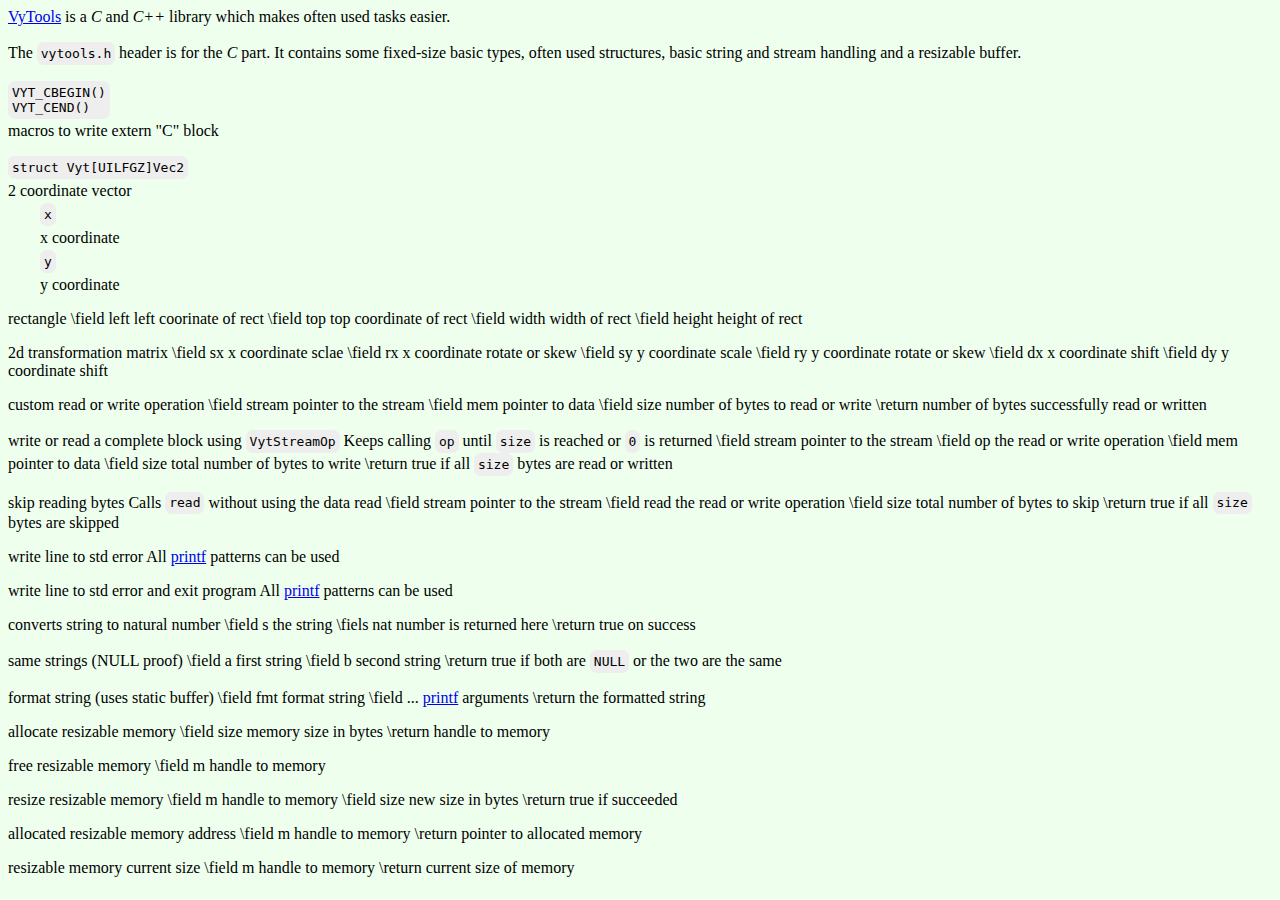
==== docs/C.html @ 4630533f "fejl" ====
<!DOCTYPE html>
<html>
<head>
<meta charset="UTF-8">
<meta name="viewport" content="width=device-width, initial-scale=1.0">

<link rel="stylesheet" href="style.css">
</head>
<body>
<div class="part file">
<div class="part">
<a href="index.html">VyTools</a> is a <em>C</em> and <em>C++</em> library which
makes often used tasks easier.
<div class="lbr"></div>

The <code>vytools.h</code> header is for the <em>C</em> part.
It contains some fixed-size basic types,
often used structures, basic string and stream handling
and a resizable buffer.
</div>
<div class="lbr"></div>
<div class="part macro" id="VYT_CBEGIN">
<pre><code>VYT_CBEGIN()
VYT_CEND()</code></pre>
<div class="br"></div>macros to write extern &quot;C&quot; block
</div>
<div class="lbr"></div>
<div class="part record" id="Vyt[UILFGZ]Vec2">
<pre><code>struct Vyt[UILFGZ]Vec2</code></pre>
<div class="br"></div>2 coordinate vector<div class="br"></div><div class="part field">
<pre><code>x</code></pre>
<div class="br"></div>x coordinate
</div>
<div class="br"></div><div class="part field">
<pre><code>y</code></pre>
<div class="br"></div>y coordinate
</div>

</div>
<div class="lbr"></div>
<div class="part">
rectangle
\field left left coorinate of rect
\field top top coordinate of rect
\field width width of rect
\field height height of rect
</div>
<div class="lbr"></div>
<div class="part">
2d transformation matrix
\field sx x coordinate sclae
\field rx x coordinate rotate or skew
\field sy y coordinate scale
\field ry y coordinate rotate or skew
\field dx x coordinate shift
\field dy y coordinate shift
</div>
<div class="lbr"></div>
<div class="part">
custom read or write operation
\field stream pointer to the stream
\field mem pointer to data
\field size number of bytes to read or write
\return number of bytes successfully read or written
</div>
<div class="lbr"></div>
<div class="part">
write or read a complete block using <code>VytStreamOp</code>
Keeps calling <code>op</code> until <code>size</code> is reached or <code>0</code> is returned
\field stream pointer to the stream
\field op the read or write operation
\field mem pointer to data
\field size total number of bytes to write
\return true if all <code>size</code> bytes are read or written
</div>
<div class="lbr"></div>
<div class="part">
skip reading bytes
Calls <code>read</code> without using the data read
\field stream pointer to the stream
\field read the read or write operation
\field size total number of bytes to skip
\return true if all <code>size</code> bytes are skipped
</div>
<div class="lbr"></div>
<div class="part">
write line to std error
All <a href="https://en.cppreference.com/w/c/io/fprintf">printf</a> patterns can be used
</div>
<div class="lbr"></div>
<div class="part">
write line to std error and exit program
All <a href="https://en.cppreference.com/w/c/io/fprintf">printf</a> patterns can be used
</div>
<div class="lbr"></div>
<div class="part">
converts string to natural number
\field s the string
\fiels nat number is returned here
\return true on success
</div>
<div class="lbr"></div>
<div class="part">
same strings (NULL proof)
\field a first string
\field b second string
\return true if both are <code>NULL</code> or the two are the same
</div>
<div class="lbr"></div>
<div class="part">
format string (uses static buffer)
\field fmt format string
\field ... <a href="https://en.cppreference.com/w/c/io/fprintf">printf</a> arguments
\return the formatted string
</div>
<div class="lbr"></div>
<div class="part">
allocate resizable memory
\field size memory size in bytes
\return handle to memory
</div>
<div class="lbr"></div>
<div class="part">
free resizable memory
\field m handle to memory
</div>
<div class="lbr"></div>
<div class="part">
resize resizable memory
\field m handle to memory
\field size new size in bytes
\return true if succeeded
</div>
<div class="lbr"></div>
<div class="part">
allocated resizable memory address
\field m handle to memory
\return pointer to allocated memory
</div>
<div class="lbr"></div>
<div class="part">
resizable memory current size
\field m handle to memory
\return current size of memory
</div>

</div>

</body></html>
---- docs/style.css ----
body {
   background-color: #efe;
}

.br {
   height: 0.2em;
}

.lbr {
   height: 1em;
}

pre {
   margin: 0;
}

code {
   background-color: #eee;
   padding: 0.3em;
   border-radius: 0.5em;
   display: inline-block;
}

.li {
   margin-left: 1em;
}

.li::before {
   content: '\2022';
   margin-right: 0.5em;
}

.part.field {
   margin-left: 2em;
}

.part.param {
   margin-left: 2em;
}
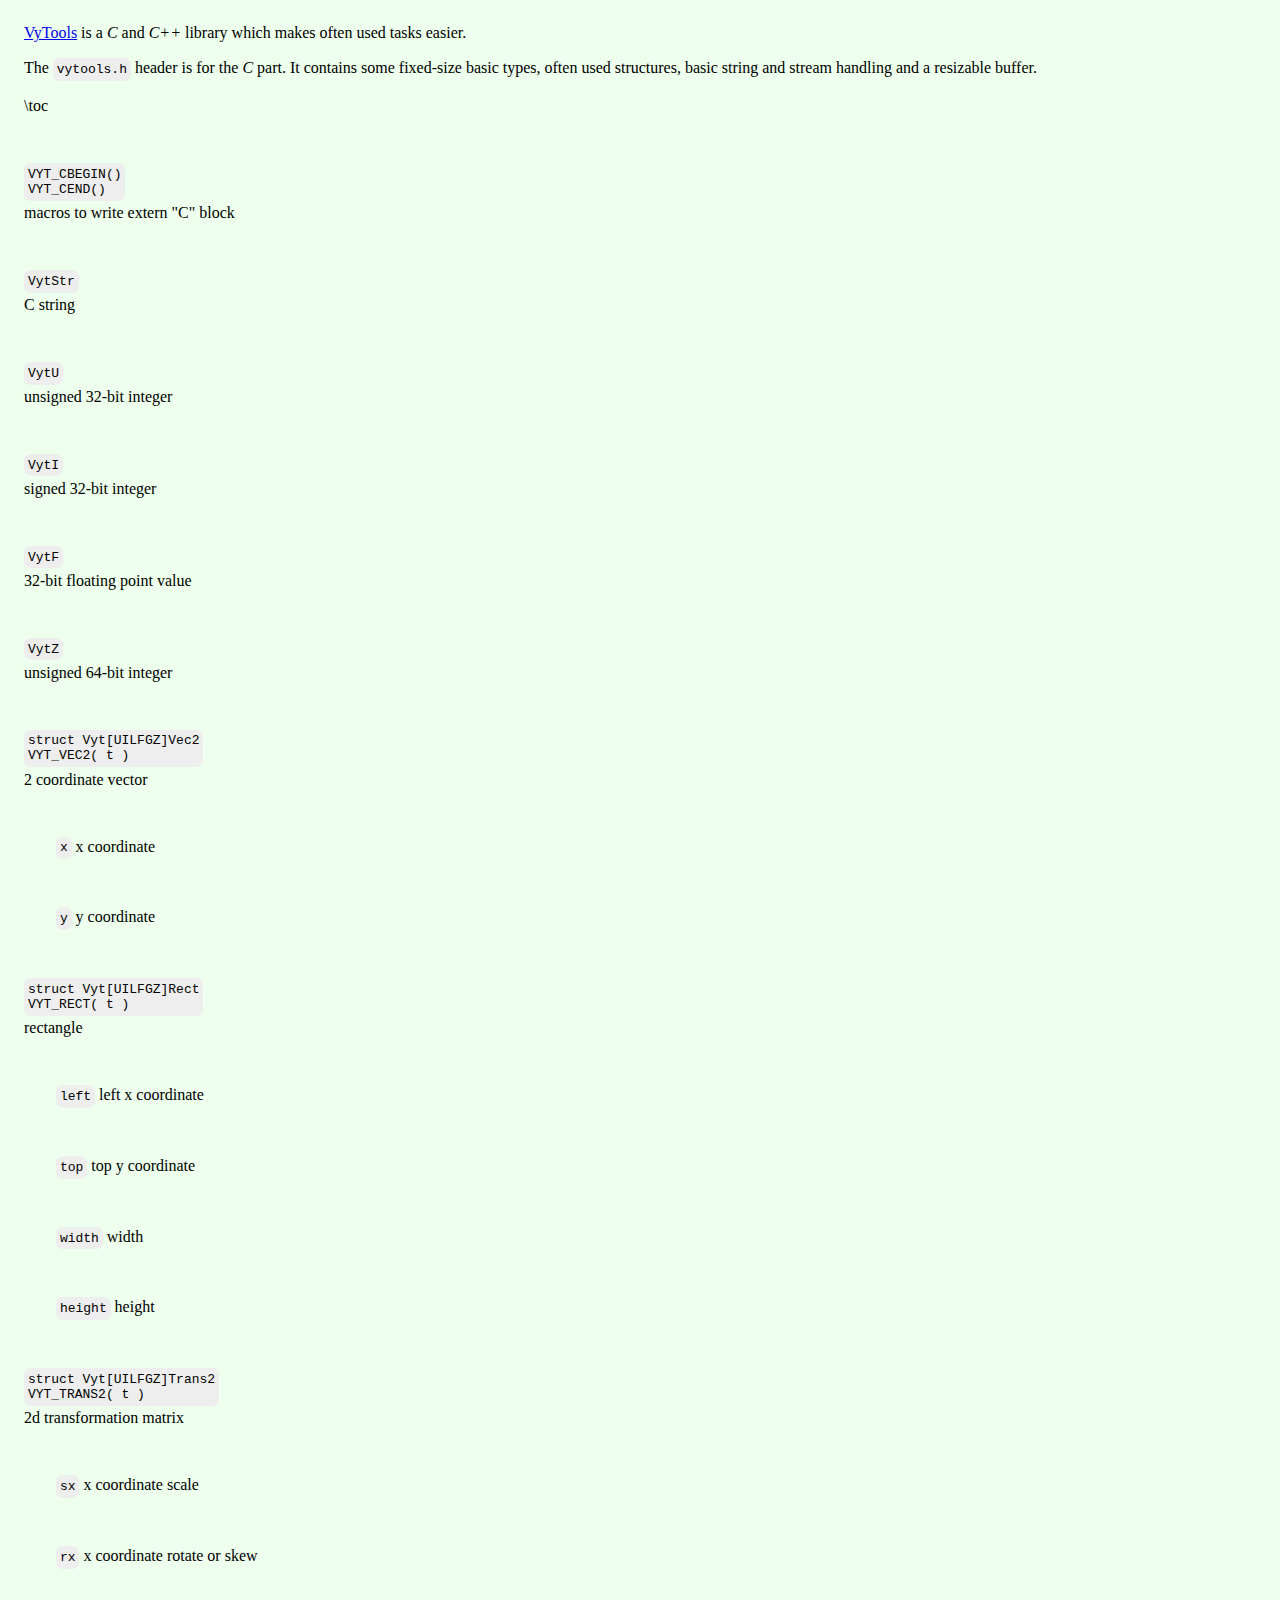
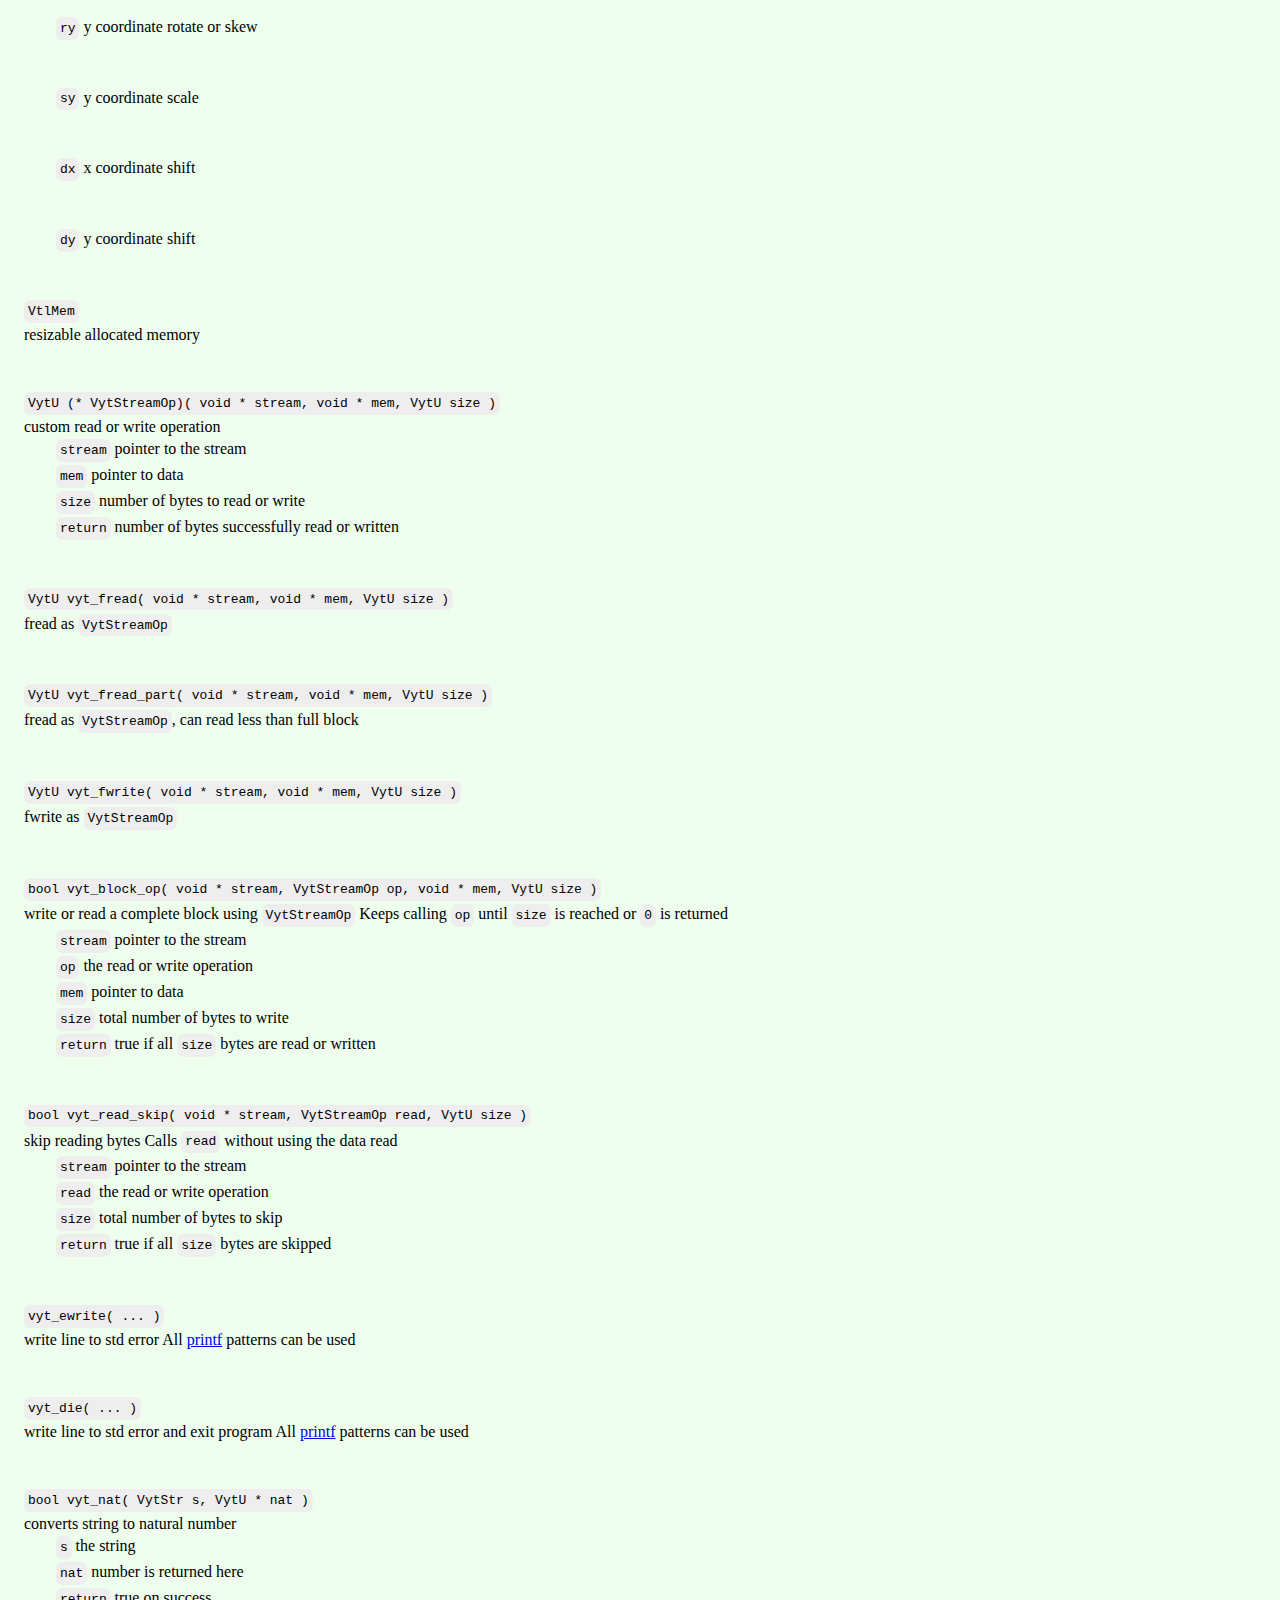
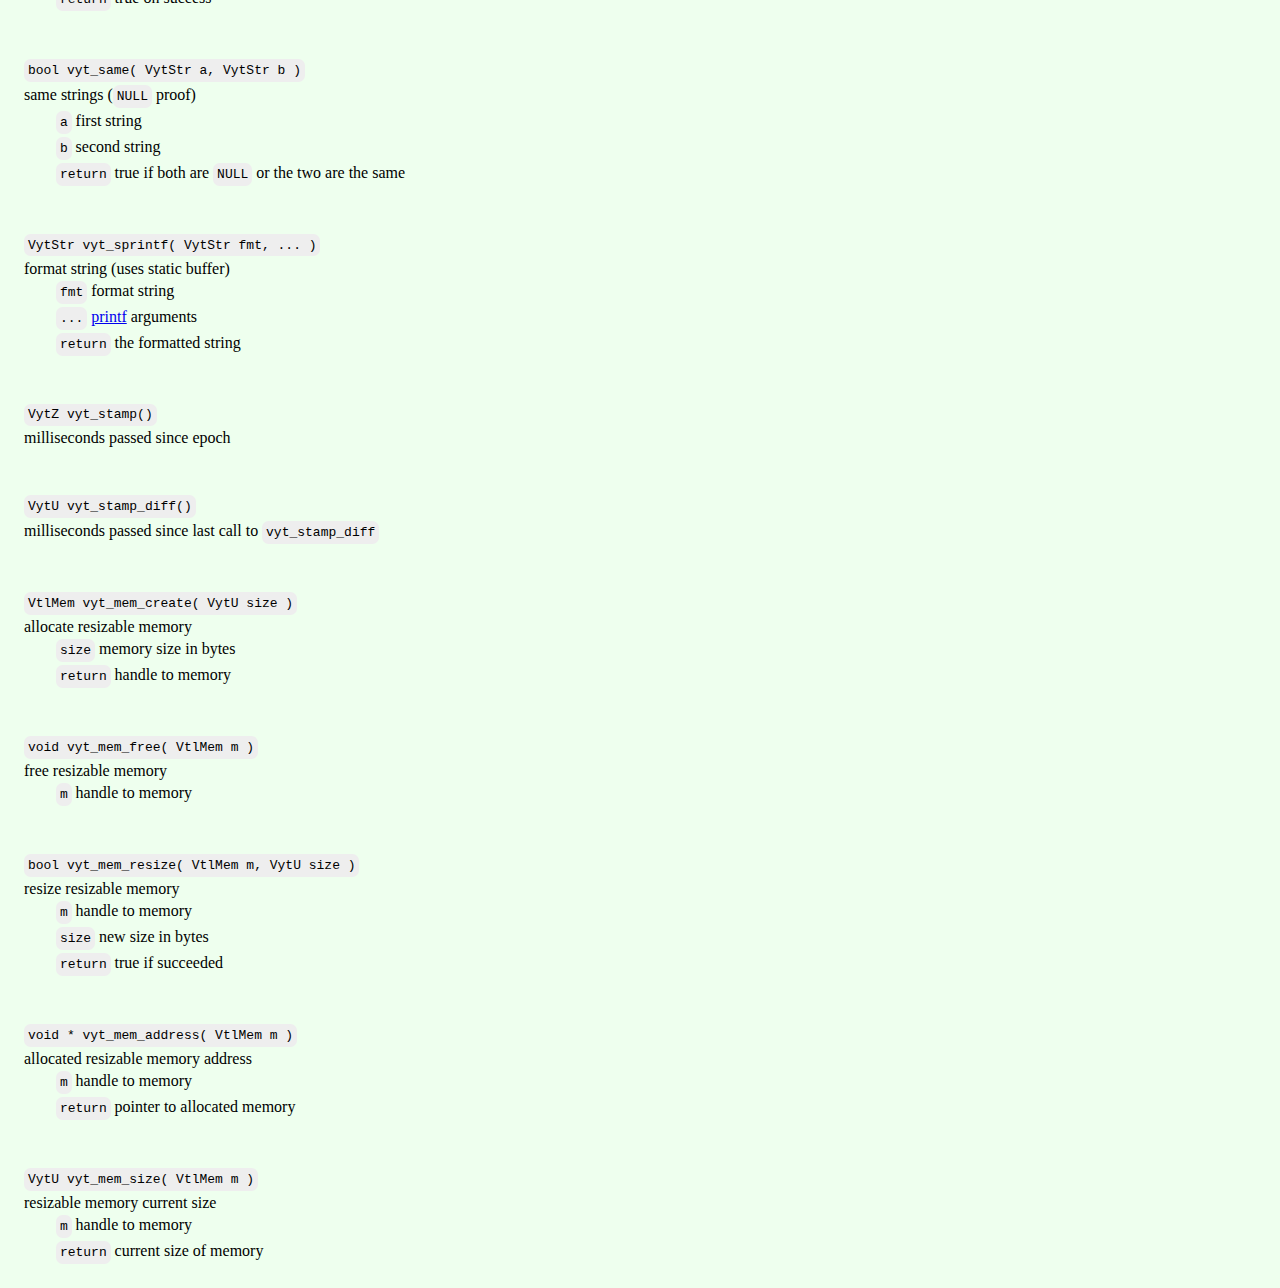
==== commit a7877853: "fejl" ====
--- a/docs/C.html
+++ b/docs/C.html
@@ -17,131 +17,261 @@
 It contains some fixed-size basic types,
 often used structures, basic string and stream handling
 and a resizable buffer.
-</div>
 <div class="lbr"></div>
-<div class="part macro" id="VYT_CBEGIN">
+
+\toc
+</div>
+<div class="hr"></div><div class="part macro" id="VYT_CBEGIN">
 <pre><code>VYT_CBEGIN()
 VYT_CEND()</code></pre>
 <div class="br"></div>macros to write extern &quot;C&quot; block
 </div>
-<div class="lbr"></div>
-<div class="part record" id="Vyt[UILFGZ]Vec2">
-<pre><code>struct Vyt[UILFGZ]Vec2</code></pre>
-<div class="br"></div>2 coordinate vector<div class="br"></div><div class="part field">
-<pre><code>x</code></pre>
-<div class="br"></div>x coordinate
-</div>
-<div class="br"></div><div class="part field">
-<pre><code>y</code></pre>
-<div class="br"></div>y coordinate
-</div>
-
-</div>
-<div class="lbr"></div>
-<div class="part">
-rectangle
-\field left left coorinate of rect
-\field top top coordinate of rect
-\field width width of rect
-\field height height of rect
-</div>
-<div class="lbr"></div>
-<div class="part">
-2d transformation matrix
-\field sx x coordinate sclae
-\field rx x coordinate rotate or skew
-\field sy y coordinate scale
-\field ry y coordinate rotate or skew
-\field dx x coordinate shift
-\field dy y coordinate shift
-</div>
-<div class="lbr"></div>
-<div class="part">
-custom read or write operation
-\field stream pointer to the stream
-\field mem pointer to data
-\field size number of bytes to read or write
-\return number of bytes successfully read or written
-</div>
-<div class="lbr"></div>
-<div class="part">
-write or read a complete block using <code>VytStreamOp</code>
-Keeps calling <code>op</code> until <code>size</code> is reached or <code>0</code> is returned
-\field stream pointer to the stream
-\field op the read or write operation
-\field mem pointer to data
-\field size total number of bytes to write
-\return true if all <code>size</code> bytes are read or written
-</div>
-<div class="lbr"></div>
-<div class="part">
-skip reading bytes
-Calls <code>read</code> without using the data read
-\field stream pointer to the stream
-\field read the read or write operation
-\field size total number of bytes to skip
-\return true if all <code>size</code> bytes are skipped
-</div>
-<div class="lbr"></div>
-<div class="part">
-write line to std error
+<div class="hr"></div><div class="part type" id="VytStr">
+<pre><code>VytStr</code></pre>
+<div class="br"></div>C string
+</div>
+<div class="hr"></div><div class="part type" id="VytU">
+<pre><code>VytU</code></pre>
+<div class="br"></div>unsigned 32-bit integer
+</div>
+<div class="hr"></div><div class="part type" id="VytI">
+<pre><code>VytI</code></pre>
+<div class="br"></div>signed 32-bit integer
+</div>
+<div class="hr"></div><div class="part type" id="VytF">
+<pre><code>VytF</code></pre>
+<div class="br"></div>32-bit floating point value
+</div>
+<div class="hr"></div><div class="part type" id="VytZ">
+<pre><code>VytZ</code></pre>
+<div class="br"></div>unsigned 64-bit integer
+</div>
+<div class="hr"></div><div class="part macro" id="Vyt[UILFGZ]Vec2">
+<pre><code>struct Vyt[UILFGZ]Vec2
+VYT_VEC2( t )</code></pre>
+<div class="br"></div>2 coordinate vector
+</div>
+<div class="hr"></div><div class="part field">
+<code>x</code> x coordinate
+</div>
+<div class="hr"></div><div class="part field">
+<code>y</code> y coordinate
+</div>
+<div class="hr"></div><div class="part macro" id="Vyt[UILFGZ]Rect">
+<pre><code>struct Vyt[UILFGZ]Rect
+VYT_RECT( t )</code></pre>
+<div class="br"></div>rectangle
+</div>
+<div class="hr"></div><div class="part field">
+<code>left</code> left x coordinate
+</div>
+<div class="hr"></div><div class="part field">
+<code>top</code> top y coordinate
+</div>
+<div class="hr"></div><div class="part field">
+<code>width</code> width
+</div>
+<div class="hr"></div><div class="part field">
+<code>height</code> height
+</div>
+<div class="hr"></div><div class="part macro" id="Vyt[UILFGZ]Trans2">
+<pre><code>struct Vyt[UILFGZ]Trans2
+VYT_TRANS2( t )</code></pre>
+<div class="br"></div>2d transformation matrix
+</div>
+<div class="hr"></div><div class="part field">
+<code>sx</code> x coordinate scale
+</div>
+<div class="hr"></div><div class="part field">
+<code>rx</code> x coordinate rotate or skew
+</div>
+<div class="hr"></div><div class="part field">
+<code>ry</code> y coordinate rotate or skew
+</div>
+<div class="hr"></div><div class="part field">
+<code>sy</code> y coordinate scale
+</div>
+<div class="hr"></div><div class="part field">
+<code>dx</code> x coordinate shift
+</div>
+<div class="hr"></div><div class="part field">
+<code>dy</code> y coordinate shift
+</div>
+<div class="hr"></div><div class="part type" id="VtlMem">
+<pre><code>VtlMem</code></pre>
+<div class="br"></div>resizable allocated memory
+</div>
+<div class="hr"></div><div class="part func" id="VytStreamOp">
+<pre><code>VytU (* VytStreamOp)( void * stream, void * mem, VytU size )</code></pre>
+<div class="br"></div>custom read or write operation<div class="br"></div><div class="part param">
+<code>stream</code> pointer to the stream
+</div>
+<div class="br"></div><div class="part param">
+<code>mem</code> pointer to data
+</div>
+<div class="br"></div><div class="part param">
+<code>size</code> number of bytes to read or write
+</div>
+<div class="br"></div><div class="part return">
+<code>return</code> number of bytes successfully read or written
+</div>
+
+</div>
+<div class="hr"></div><div class="part func" id="vyt_fread">
+<pre><code>VytU vyt_fread( void * stream, void * mem, VytU size )</code></pre>
+<div class="br"></div>fread as <code>VytStreamOp</code>
+</div>
+<div class="hr"></div><div class="part func" id="vyt_fread_part">
+<pre><code>VytU vyt_fread_part( void * stream, void * mem, VytU size )</code></pre>
+<div class="br"></div>fread as <code>VytStreamOp</code>, can read less than full block
+</div>
+<div class="hr"></div><div class="part func" id="vyt_fwrite">
+<pre><code>VytU vyt_fwrite( void * stream, void * mem, VytU size )</code></pre>
+<div class="br"></div>fwrite as <code>VytStreamOp</code>
+</div>
+<div class="hr"></div><div class="part func" id="vyt_block_op">
+<pre><code>bool vyt_block_op( void * stream, VytStreamOp op, void * mem, VytU size )</code></pre>
+<div class="br"></div>write or read a complete block using <code>VytStreamOp</code>
+Keeps calling <code>op</code> until <code>size</code> is reached or <code>0</code> is returned<div class="br"></div><div class="part param">
+<code>stream</code> pointer to the stream
+</div>
+<div class="br"></div><div class="part param">
+<code>op</code> the read or write operation
+</div>
+<div class="br"></div><div class="part param">
+<code>mem</code> pointer to data
+</div>
+<div class="br"></div><div class="part param">
+<code>size</code> total number of bytes to write
+</div>
+<div class="br"></div><div class="part return">
+<code>return</code> true if all <code>size</code> bytes are read or written
+</div>
+
+</div>
+<div class="hr"></div><div class="part func" id="vyt_read_skip">
+<pre><code>bool vyt_read_skip( void * stream, VytStreamOp read, VytU size )</code></pre>
+<div class="br"></div>skip reading bytes
+Calls <code>read</code> without using the data read<div class="br"></div><div class="part param">
+<code>stream</code> pointer to the stream
+</div>
+<div class="br"></div><div class="part param">
+<code>read</code> the read or write operation
+</div>
+<div class="br"></div><div class="part param">
+<code>size</code> total number of bytes to skip
+</div>
+<div class="br"></div><div class="part return">
+<code>return</code> true if all <code>size</code> bytes are skipped
+</div>
+
+</div>
+<div class="hr"></div><div class="part macro" id="vyt_ewrite">
+<pre><code>vyt_ewrite( ... )</code></pre>
+<div class="br"></div>write line to std error
 All <a href="https://en.cppreference.com/w/c/io/fprintf">printf</a> patterns can be used
 </div>
-<div class="lbr"></div>
-<div class="part">
-write line to std error and exit program
+<div class="hr"></div><div class="part macro" id="vyt_die">
+<pre><code>vyt_die( ... )</code></pre>
+<div class="br"></div>write line to std error and exit program
 All <a href="https://en.cppreference.com/w/c/io/fprintf">printf</a> patterns can be used
 </div>
-<div class="lbr"></div>
-<div class="part">
-converts string to natural number
-\field s the string
-\fiels nat number is returned here
-\return true on success
-</div>
-<div class="lbr"></div>
-<div class="part">
-same strings (NULL proof)
-\field a first string
-\field b second string
-\return true if both are <code>NULL</code> or the two are the same
-</div>
-<div class="lbr"></div>
-<div class="part">
-format string (uses static buffer)
-\field fmt format string
-\field ... <a href="https://en.cppreference.com/w/c/io/fprintf">printf</a> arguments
-\return the formatted string
-</div>
-<div class="lbr"></div>
-<div class="part">
-allocate resizable memory
-\field size memory size in bytes
-\return handle to memory
-</div>
-<div class="lbr"></div>
-<div class="part">
-free resizable memory
-\field m handle to memory
-</div>
-<div class="lbr"></div>
-<div class="part">
-resize resizable memory
-\field m handle to memory
-\field size new size in bytes
-\return true if succeeded
-</div>
-<div class="lbr"></div>
-<div class="part">
-allocated resizable memory address
-\field m handle to memory
-\return pointer to allocated memory
-</div>
-<div class="lbr"></div>
-<div class="part">
-resizable memory current size
-\field m handle to memory
-\return current size of memory
+<div class="hr"></div><div class="part func" id="vyt_nat">
+<pre><code>bool vyt_nat( VytStr s, VytU * nat )</code></pre>
+<div class="br"></div>converts string to natural number<div class="br"></div><div class="part param">
+<code>s</code> the string
+</div>
+<div class="br"></div><div class="part param">
+<code>nat</code> number is returned here
+</div>
+<div class="br"></div><div class="part return">
+<code>return</code> true on success
+</div>
+
+</div>
+<div class="hr"></div><div class="part func" id="vyt_same">
+<pre><code>bool vyt_same( VytStr a, VytStr b )</code></pre>
+<div class="br"></div>same strings (<code>NULL</code> proof)<div class="br"></div><div class="part param">
+<code>a</code> first string
+</div>
+<div class="br"></div><div class="part param">
+<code>b</code> second string
+</div>
+<div class="br"></div><div class="part return">
+<code>return</code> true if both are <code>NULL</code> or the two are the same
+</div>
+
+</div>
+<div class="hr"></div><div class="part func" id="vyt_sprintf">
+<pre><code>VytStr vyt_sprintf( VytStr fmt, ... )</code></pre>
+<div class="br"></div>format string (uses static buffer)<div class="br"></div><div class="part param">
+<code>fmt</code> format string
+</div>
+<div class="br"></div><div class="part param">
+<code>...</code> <a href="https://en.cppreference.com/w/c/io/fprintf">printf</a> arguments
+</div>
+<div class="br"></div><div class="part return">
+<code>return</code> the formatted string
+</div>
+
+</div>
+<div class="hr"></div><div class="part func" id="vyt_stamp">
+<pre><code>VytZ vyt_stamp()</code></pre>
+<div class="br"></div>milliseconds passed since epoch
+</div>
+<div class="hr"></div><div class="part func" id="vyt_stamp_diff">
+<pre><code>VytU vyt_stamp_diff()</code></pre>
+<div class="br"></div>milliseconds passed since last call to <code>vyt_stamp_diff</code>
+</div>
+<div class="hr"></div><div class="part func" id="vyt_mem_create">
+<pre><code>VtlMem vyt_mem_create( VytU size )</code></pre>
+<div class="br"></div>allocate resizable memory<div class="br"></div><div class="part param">
+<code>size</code> memory size in bytes
+</div>
+<div class="br"></div><div class="part return">
+<code>return</code> handle to memory
+</div>
+
+</div>
+<div class="hr"></div><div class="part func" id="vyt_mem_free">
+<pre><code>void vyt_mem_free( VtlMem m )</code></pre>
+<div class="br"></div>free resizable memory<div class="br"></div><div class="part param">
+<code>m</code> handle to memory
+</div>
+
+</div>
+<div class="hr"></div><div class="part func" id="vyt_mem_resize">
+<pre><code>bool vyt_mem_resize( VtlMem m, VytU size )</code></pre>
+<div class="br"></div>resize resizable memory<div class="br"></div><div class="part param">
+<code>m</code> handle to memory
+</div>
+<div class="br"></div><div class="part param">
+<code>size</code> new size in bytes
+</div>
+<div class="br"></div><div class="part return">
+<code>return</code> true if succeeded
+</div>
+
+</div>
+<div class="hr"></div><div class="part func" id="vyt_mem_address">
+<pre><code>void * vyt_mem_address( VtlMem m )</code></pre>
+<div class="br"></div>allocated resizable memory address<div class="br"></div><div class="part param">
+<code>m</code> handle to memory
+</div>
+<div class="br"></div><div class="part return">
+<code>return</code> pointer to allocated memory
+</div>
+
+</div>
+<div class="hr"></div><div class="part func" id="vyt_mem_size">
+<pre><code>VytU vyt_mem_size( VtlMem m )</code></pre>
+<div class="br"></div>resizable memory current size<div class="br"></div><div class="part param">
+<code>m</code> handle to memory
+</div>
+<div class="br"></div><div class="part return">
+<code>return</code> current size of memory
+</div>
+
 </div>
 
 </div>
--- a/docs/style.css
+++ b/docs/style.css
@@ -1,5 +1,14 @@
+* {
+   box-sizing: border-box;
+}
+
 body {
    background-color: #efe;
+   padding: 1em;
+}
+
+.hr {
+   height: 3em;
 }
 
 .br {
@@ -30,10 +39,8 @@
    margin-right: 0.5em;
 }
 
-.part.field {
+.part.field, 
+.part.param, 
+.part.return {
    margin-left: 2em;
 }
-
-.part.param {
-   margin-left: 2em;
-}
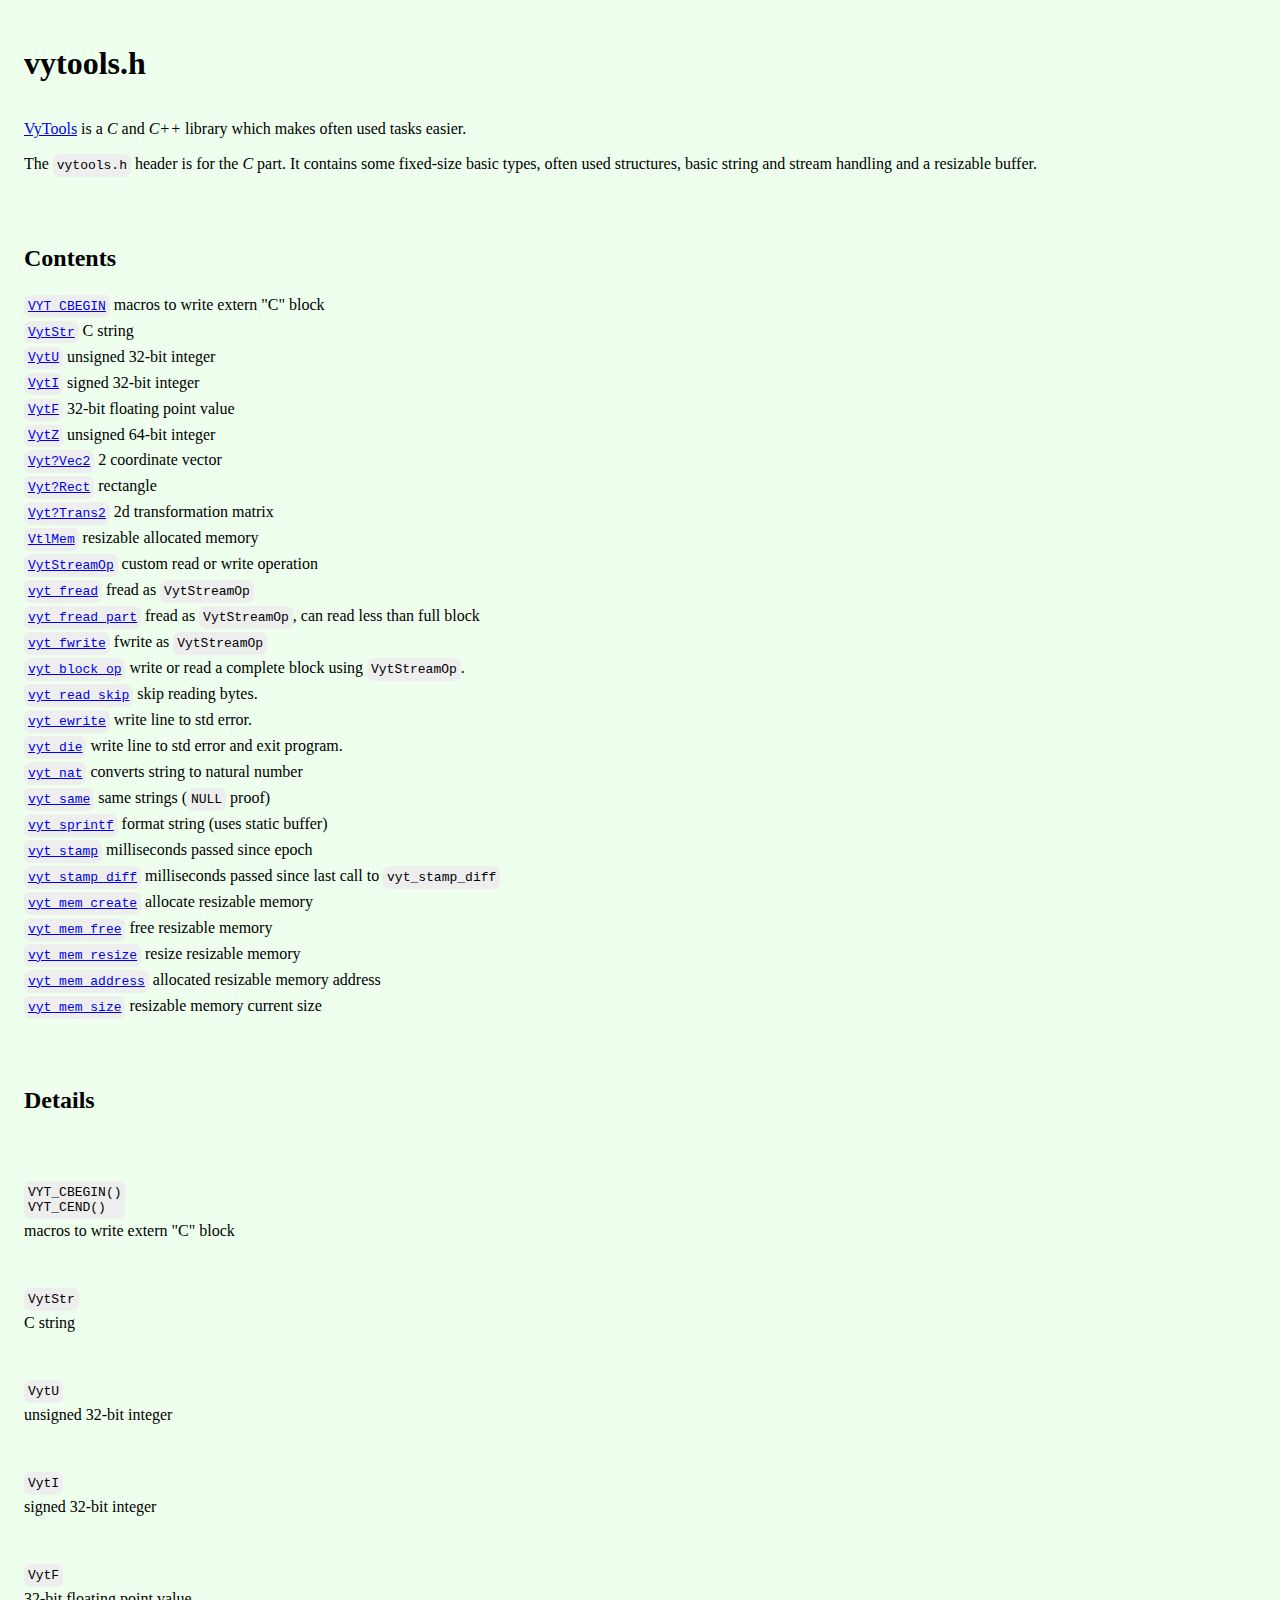
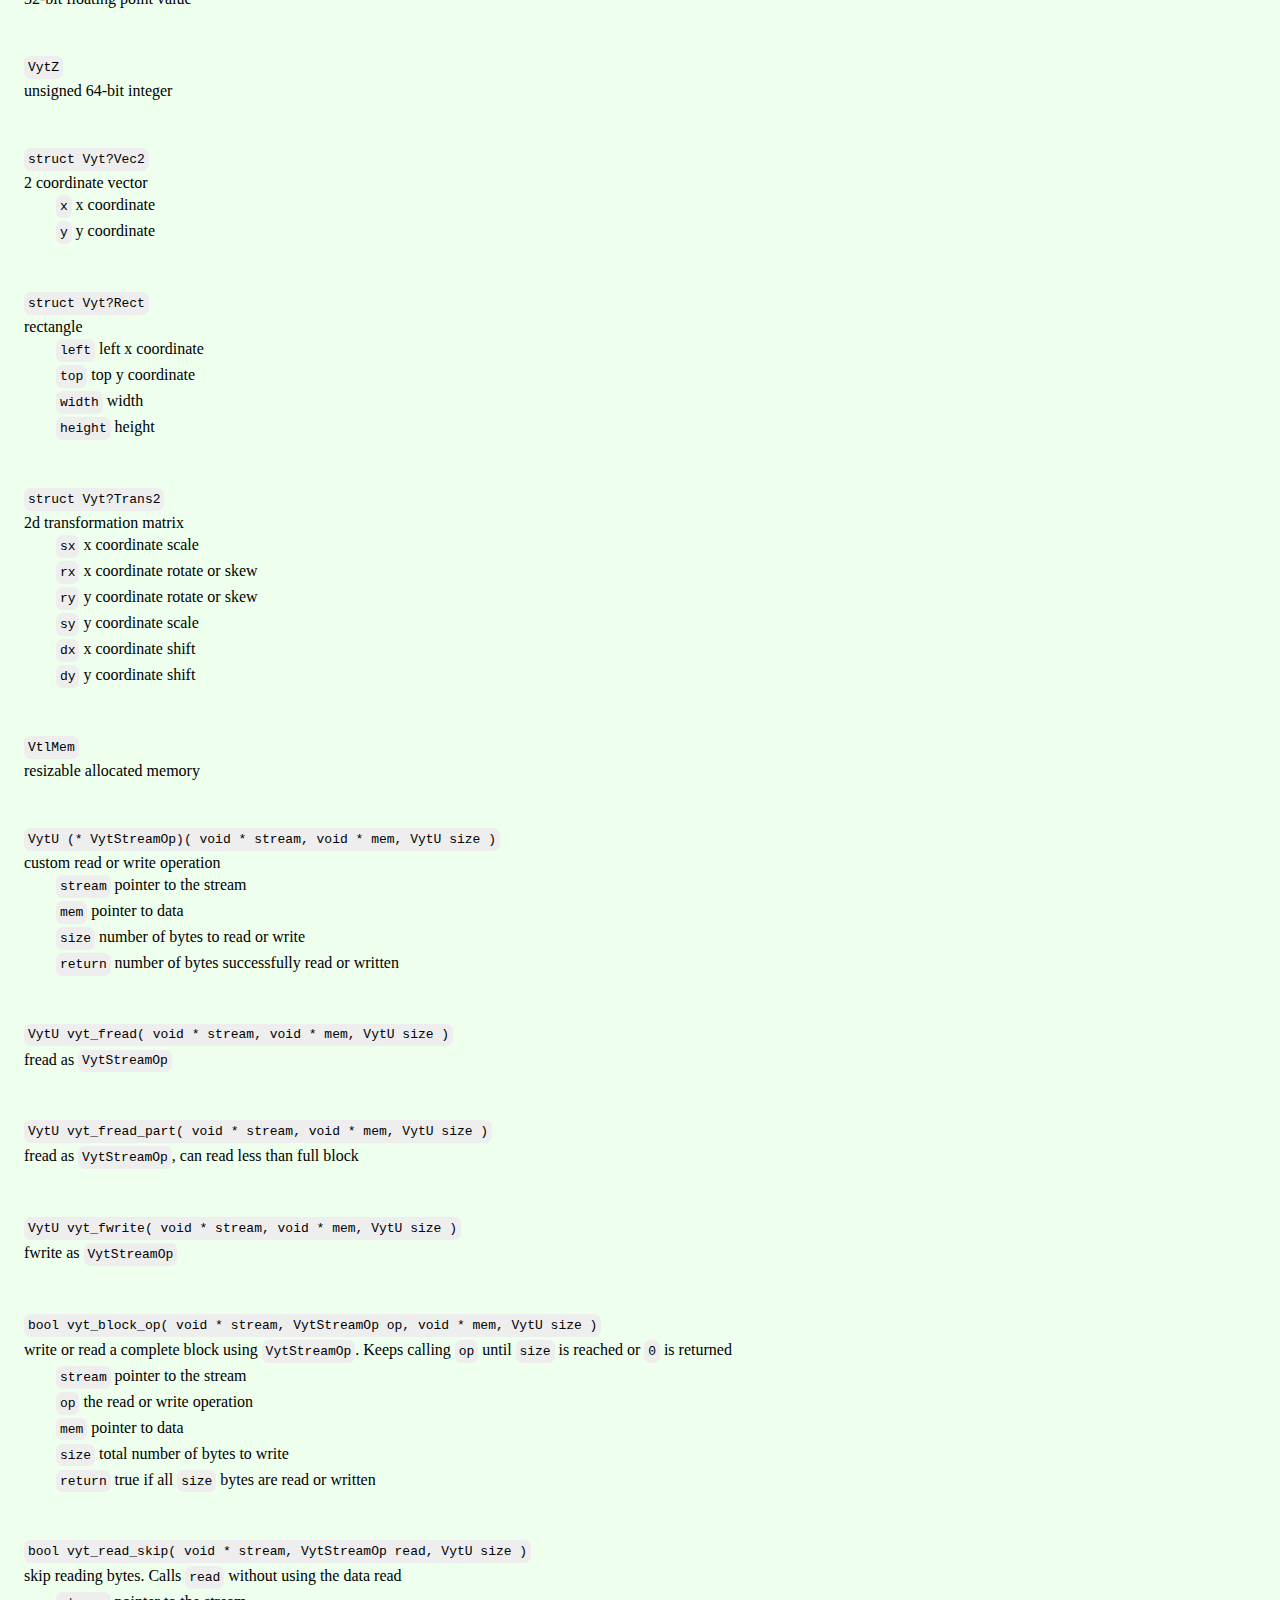
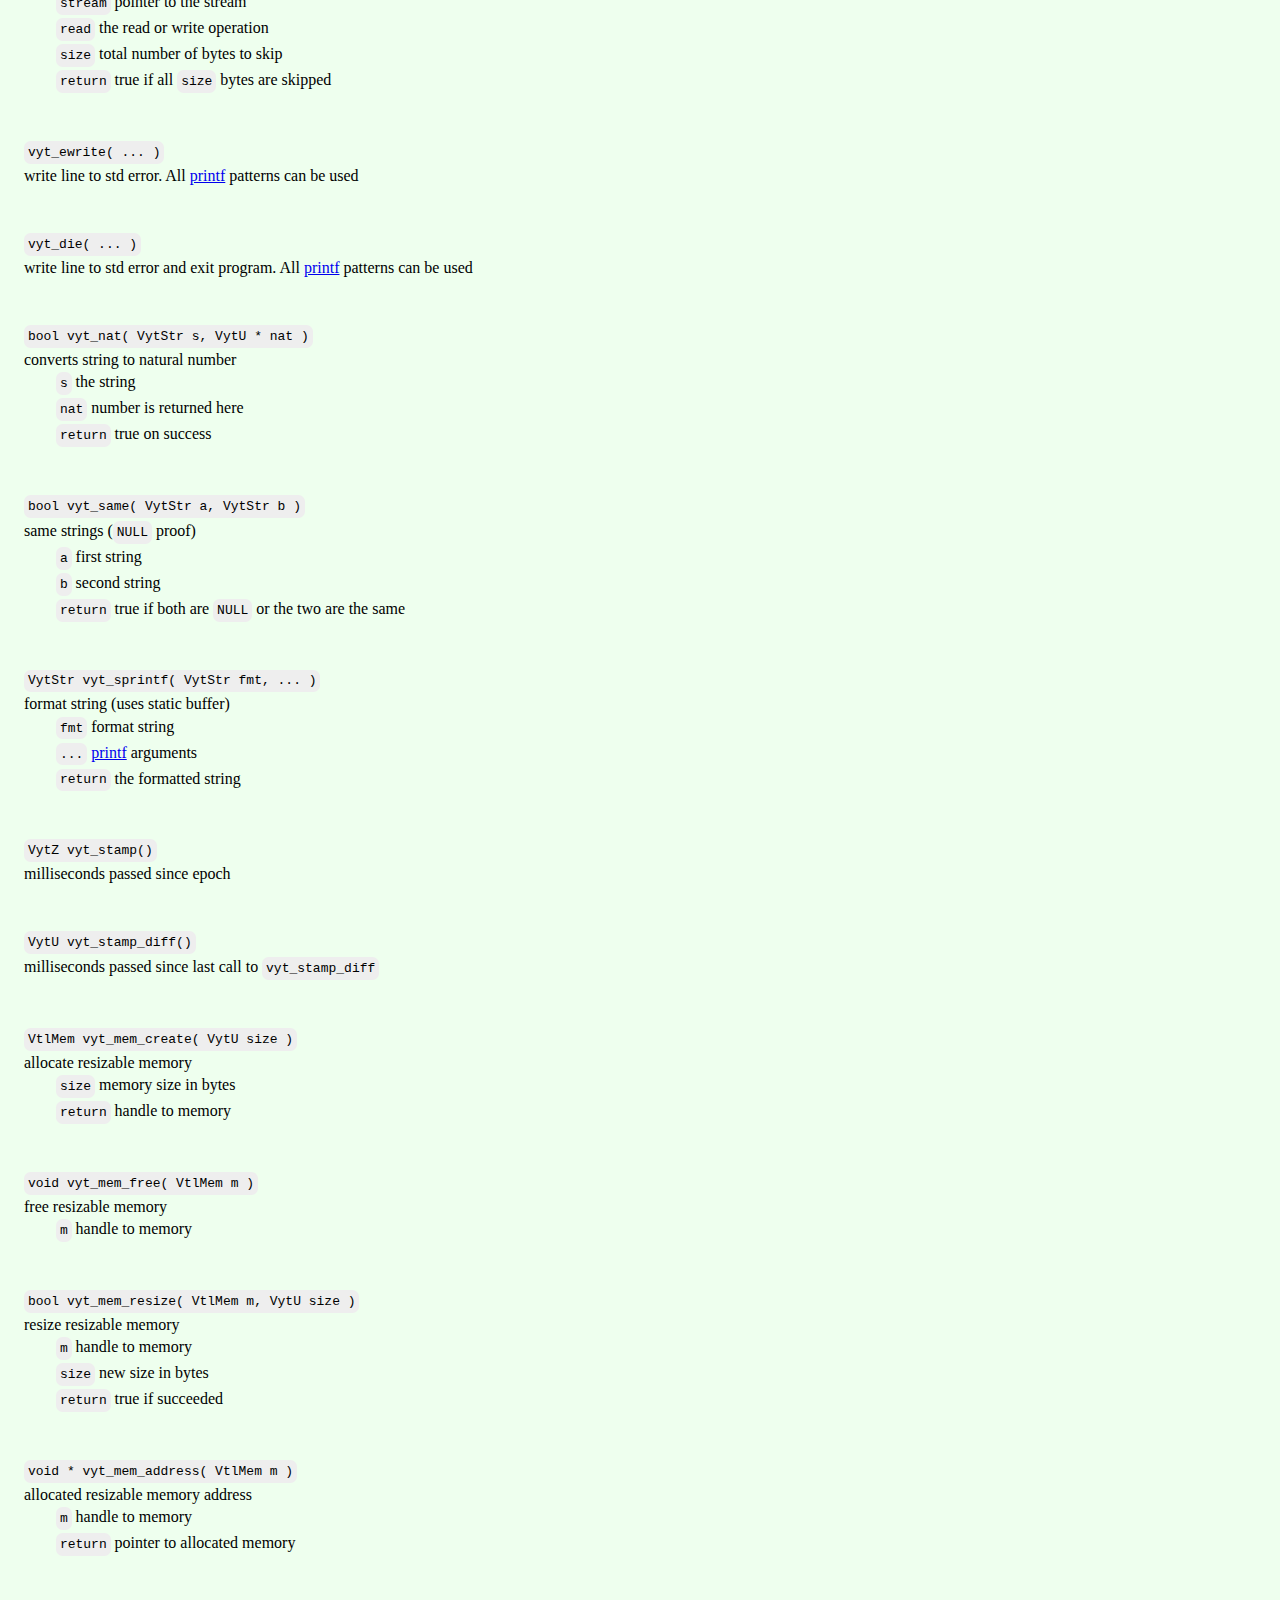
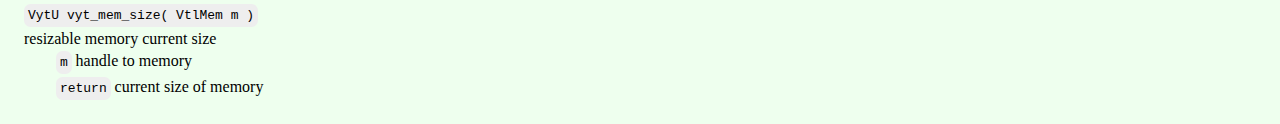
==== commit 77a949b4: "fejl" ====
--- a/docs/C.html
+++ b/docs/C.html
@@ -9,6 +9,9 @@
 <body>
 <div class="part file">
 <div class="part">
+<h1>vytools.h</h1>
+<div class="lbr"></div>
+
 <a href="index.html">VyTools</a> is a <em>C</em> and <em>C++</em> library which
 makes often used tasks easier.
 <div class="lbr"></div>
@@ -17,9 +20,127 @@
 It contains some fixed-size basic types,
 often used structures, basic string and stream handling
 and a resizable buffer.
-<div class="lbr"></div>
-
-\toc
+</div>
+<div class="hr"></div><div class="part">
+<h2>Contents</h2><div class="br"></div><div class="part toc">
+<div class="part tocItem">
+<code><a href="#VYT_CBEGIN">VYT_CBEGIN</a></code>
+macros to write extern &quot;C&quot; block
+</div>
+<div class="br"></div><div class="part tocItem">
+<code><a href="#VytStr">VytStr</a></code>
+C string
+</div>
+<div class="br"></div><div class="part tocItem">
+<code><a href="#VytU">VytU</a></code>
+unsigned 32-bit integer
+</div>
+<div class="br"></div><div class="part tocItem">
+<code><a href="#VytI">VytI</a></code>
+signed 32-bit integer
+</div>
+<div class="br"></div><div class="part tocItem">
+<code><a href="#VytF">VytF</a></code>
+32-bit floating point value
+</div>
+<div class="br"></div><div class="part tocItem">
+<code><a href="#VytZ">VytZ</a></code>
+unsigned 64-bit integer
+</div>
+<div class="br"></div><div class="part tocItem">
+<code><a href="#Vyt?Vec2">Vyt?Vec2</a></code>
+2 coordinate vector
+</div>
+<div class="br"></div><div class="part tocItem">
+<code><a href="#Vyt?Rect">Vyt?Rect</a></code>
+rectangle
+</div>
+<div class="br"></div><div class="part tocItem">
+<code><a href="#Vyt?Trans2">Vyt?Trans2</a></code>
+2d transformation matrix
+</div>
+<div class="br"></div><div class="part tocItem">
+<code><a href="#VtlMem">VtlMem</a></code>
+resizable allocated memory
+</div>
+<div class="br"></div><div class="part tocItem">
+<code><a href="#VytStreamOp">VytStreamOp</a></code>
+custom read or write operation
+</div>
+<div class="br"></div><div class="part tocItem">
+<code><a href="#vyt_fread">vyt_fread</a></code>
+fread as <code>VytStreamOp</code>
+</div>
+<div class="br"></div><div class="part tocItem">
+<code><a href="#vyt_fread_part">vyt_fread_part</a></code>
+fread as <code>VytStreamOp</code>, can read less than full block
+</div>
+<div class="br"></div><div class="part tocItem">
+<code><a href="#vyt_fwrite">vyt_fwrite</a></code>
+fwrite as <code>VytStreamOp</code>
+</div>
+<div class="br"></div><div class="part tocItem">
+<code><a href="#vyt_block_op">vyt_block_op</a></code>
+write or read a complete block using <code>VytStreamOp</code>.
+</div>
+<div class="br"></div><div class="part tocItem">
+<code><a href="#vyt_read_skip">vyt_read_skip</a></code>
+skip reading bytes.
+</div>
+<div class="br"></div><div class="part tocItem">
+<code><a href="#vyt_ewrite">vyt_ewrite</a></code>
+write line to std error.
+</div>
+<div class="br"></div><div class="part tocItem">
+<code><a href="#vyt_die">vyt_die</a></code>
+write line to std error and exit program.
+</div>
+<div class="br"></div><div class="part tocItem">
+<code><a href="#vyt_nat">vyt_nat</a></code>
+converts string to natural number
+</div>
+<div class="br"></div><div class="part tocItem">
+<code><a href="#vyt_same">vyt_same</a></code>
+same strings (<code>NULL</code> proof)
+</div>
+<div class="br"></div><div class="part tocItem">
+<code><a href="#vyt_sprintf">vyt_sprintf</a></code>
+format string (uses static buffer)
+</div>
+<div class="br"></div><div class="part tocItem">
+<code><a href="#vyt_stamp">vyt_stamp</a></code>
+milliseconds passed since epoch
+</div>
+<div class="br"></div><div class="part tocItem">
+<code><a href="#vyt_stamp_diff">vyt_stamp_diff</a></code>
+milliseconds passed since last call to <code>vyt_stamp_diff</code>
+</div>
+<div class="br"></div><div class="part tocItem">
+<code><a href="#vyt_mem_create">vyt_mem_create</a></code>
+allocate resizable memory
+</div>
+<div class="br"></div><div class="part tocItem">
+<code><a href="#vyt_mem_free">vyt_mem_free</a></code>
+free resizable memory
+</div>
+<div class="br"></div><div class="part tocItem">
+<code><a href="#vyt_mem_resize">vyt_mem_resize</a></code>
+resize resizable memory
+</div>
+<div class="br"></div><div class="part tocItem">
+<code><a href="#vyt_mem_address">vyt_mem_address</a></code>
+allocated resizable memory address
+</div>
+<div class="br"></div><div class="part tocItem">
+<code><a href="#vyt_mem_size">vyt_mem_size</a></code>
+resizable memory current size
+</div>
+
+</div>
+
+</div>
+<div class="hr"></div><div class="part">
+<h2>Details</h2>
 </div>
 <div class="hr"></div><div class="part macro" id="VYT_CBEGIN">
 <pre><code>VYT_CBEGIN()
@@ -46,56 +167,53 @@
 <pre><code>VytZ</code></pre>
 <div class="br"></div>unsigned 64-bit integer
 </div>
-<div class="hr"></div><div class="part macro" id="Vyt[UILFGZ]Vec2">
-<pre><code>struct Vyt[UILFGZ]Vec2
-VYT_VEC2( t )</code></pre>
-<div class="br"></div>2 coordinate vector
-</div>
-<div class="hr"></div><div class="part field">
+<div class="hr"></div><div class="part record" id="Vyt?Vec2">
+<pre><code>struct Vyt?Vec2</code></pre>
+<div class="br"></div>2 coordinate vector<div class="br"></div><div class="part field">
 <code>x</code> x coordinate
 </div>
-<div class="hr"></div><div class="part field">
+<div class="br"></div><div class="part field">
 <code>y</code> y coordinate
 </div>
-<div class="hr"></div><div class="part macro" id="Vyt[UILFGZ]Rect">
-<pre><code>struct Vyt[UILFGZ]Rect
-VYT_RECT( t )</code></pre>
-<div class="br"></div>rectangle
-</div>
-<div class="hr"></div><div class="part field">
+
+</div>
+<div class="hr"></div><div class="part record" id="Vyt?Rect">
+<pre><code>struct Vyt?Rect</code></pre>
+<div class="br"></div>rectangle<div class="br"></div><div class="part field">
 <code>left</code> left x coordinate
 </div>
-<div class="hr"></div><div class="part field">
+<div class="br"></div><div class="part field">
 <code>top</code> top y coordinate
 </div>
-<div class="hr"></div><div class="part field">
+<div class="br"></div><div class="part field">
 <code>width</code> width
 </div>
-<div class="hr"></div><div class="part field">
+<div class="br"></div><div class="part field">
 <code>height</code> height
 </div>
-<div class="hr"></div><div class="part macro" id="Vyt[UILFGZ]Trans2">
-<pre><code>struct Vyt[UILFGZ]Trans2
-VYT_TRANS2( t )</code></pre>
-<div class="br"></div>2d transformation matrix
-</div>
-<div class="hr"></div><div class="part field">
+
+</div>
+<div class="hr"></div><div class="part record" id="Vyt?Trans2">
+<pre><code>struct Vyt?Trans2</code></pre>
+<div class="br"></div>2d transformation matrix<div class="br"></div><div class="part field">
 <code>sx</code> x coordinate scale
 </div>
-<div class="hr"></div><div class="part field">
+<div class="br"></div><div class="part field">
 <code>rx</code> x coordinate rotate or skew
 </div>
-<div class="hr"></div><div class="part field">
+<div class="br"></div><div class="part field">
 <code>ry</code> y coordinate rotate or skew
 </div>
-<div class="hr"></div><div class="part field">
+<div class="br"></div><div class="part field">
 <code>sy</code> y coordinate scale
 </div>
-<div class="hr"></div><div class="part field">
+<div class="br"></div><div class="part field">
 <code>dx</code> x coordinate shift
 </div>
-<div class="hr"></div><div class="part field">
+<div class="br"></div><div class="part field">
 <code>dy</code> y coordinate shift
+</div>
+
 </div>
 <div class="hr"></div><div class="part type" id="VtlMem">
 <pre><code>VtlMem</code></pre>
@@ -131,7 +249,7 @@
 </div>
 <div class="hr"></div><div class="part func" id="vyt_block_op">
 <pre><code>bool vyt_block_op( void * stream, VytStreamOp op, void * mem, VytU size )</code></pre>
-<div class="br"></div>write or read a complete block using <code>VytStreamOp</code>
+<div class="br"></div>write or read a complete block using <code>VytStreamOp</code>.
 Keeps calling <code>op</code> until <code>size</code> is reached or <code>0</code> is returned<div class="br"></div><div class="part param">
 <code>stream</code> pointer to the stream
 </div>
@@ -151,7 +269,7 @@
 </div>
 <div class="hr"></div><div class="part func" id="vyt_read_skip">
 <pre><code>bool vyt_read_skip( void * stream, VytStreamOp read, VytU size )</code></pre>
-<div class="br"></div>skip reading bytes
+<div class="br"></div>skip reading bytes.
 Calls <code>read</code> without using the data read<div class="br"></div><div class="part param">
 <code>stream</code> pointer to the stream
 </div>
@@ -168,12 +286,12 @@
 </div>
 <div class="hr"></div><div class="part macro" id="vyt_ewrite">
 <pre><code>vyt_ewrite( ... )</code></pre>
-<div class="br"></div>write line to std error
+<div class="br"></div>write line to std error.
 All <a href="https://en.cppreference.com/w/c/io/fprintf">printf</a> patterns can be used
 </div>
 <div class="hr"></div><div class="part macro" id="vyt_die">
 <pre><code>vyt_die( ... )</code></pre>
-<div class="br"></div>write line to std error and exit program
+<div class="br"></div>write line to std error and exit program.
 All <a href="https://en.cppreference.com/w/c/io/fprintf">printf</a> patterns can be used
 </div>
 <div class="hr"></div><div class="part func" id="vyt_nat">
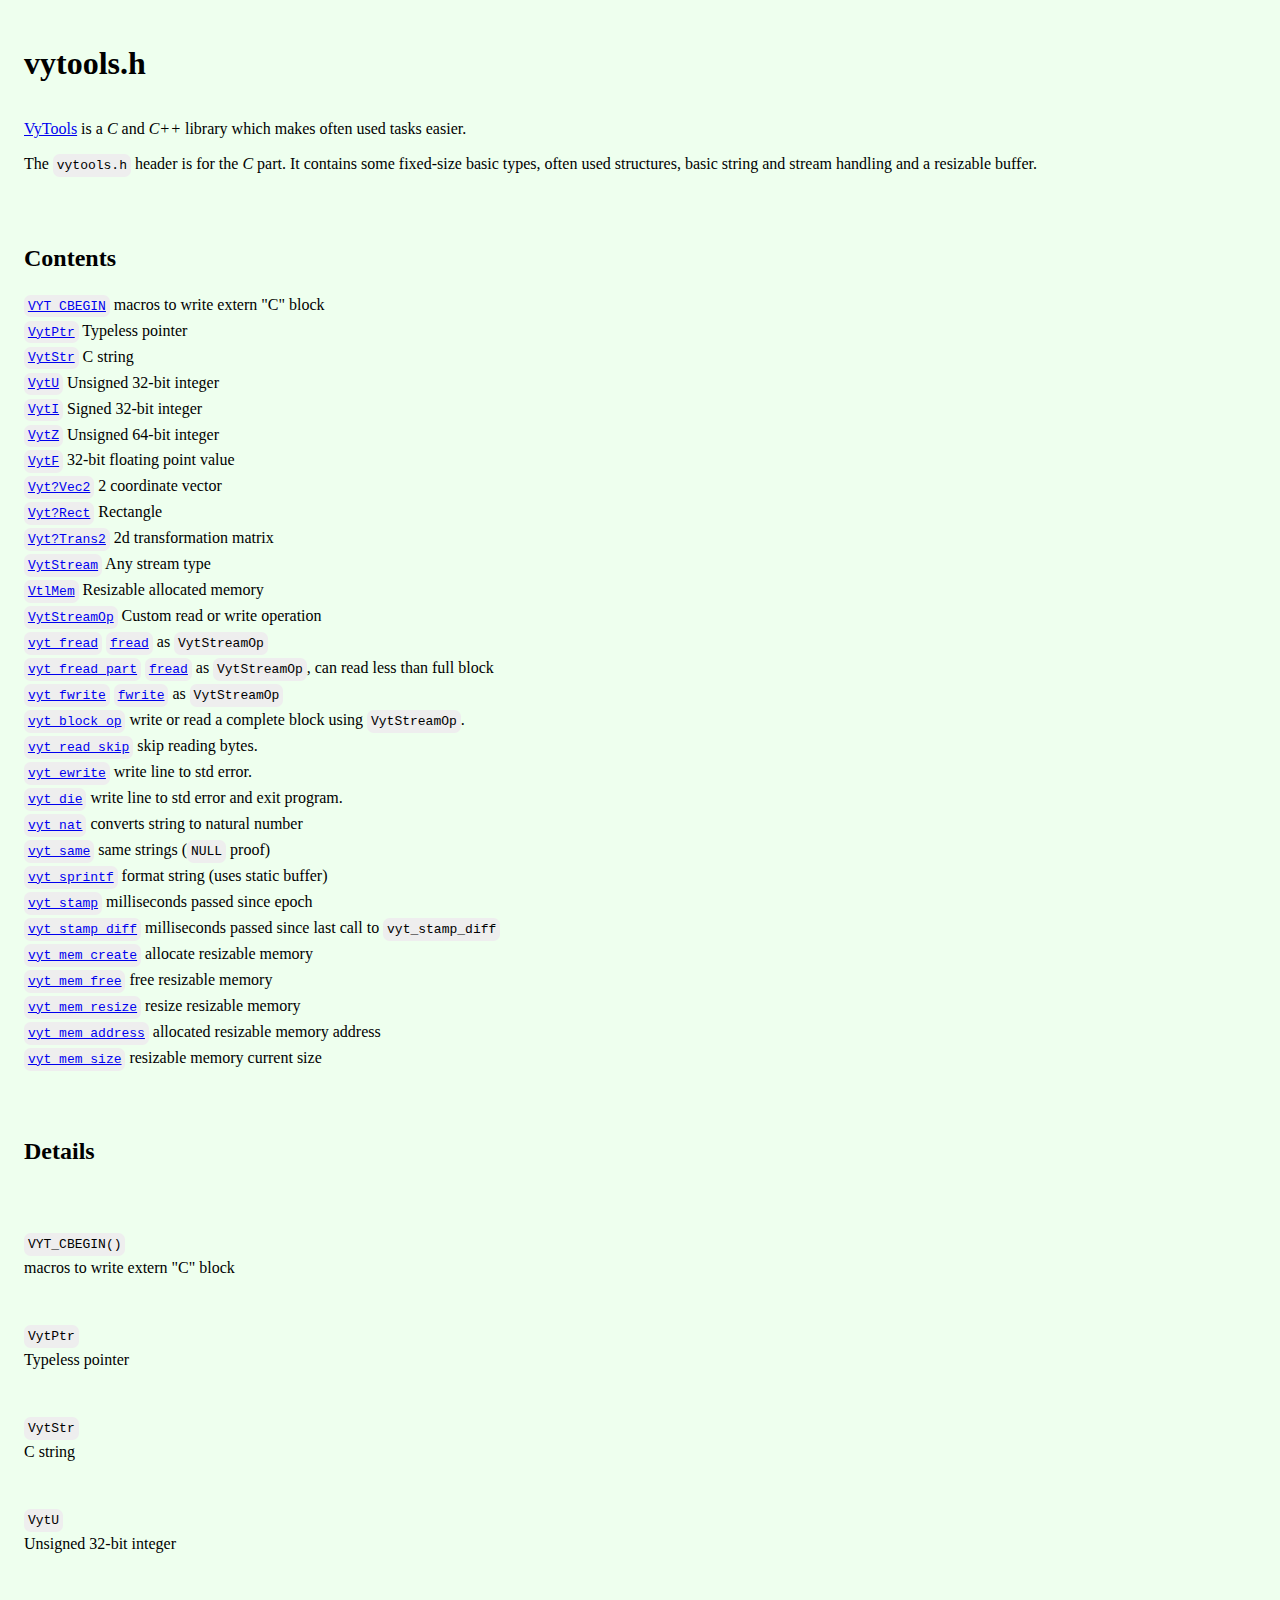
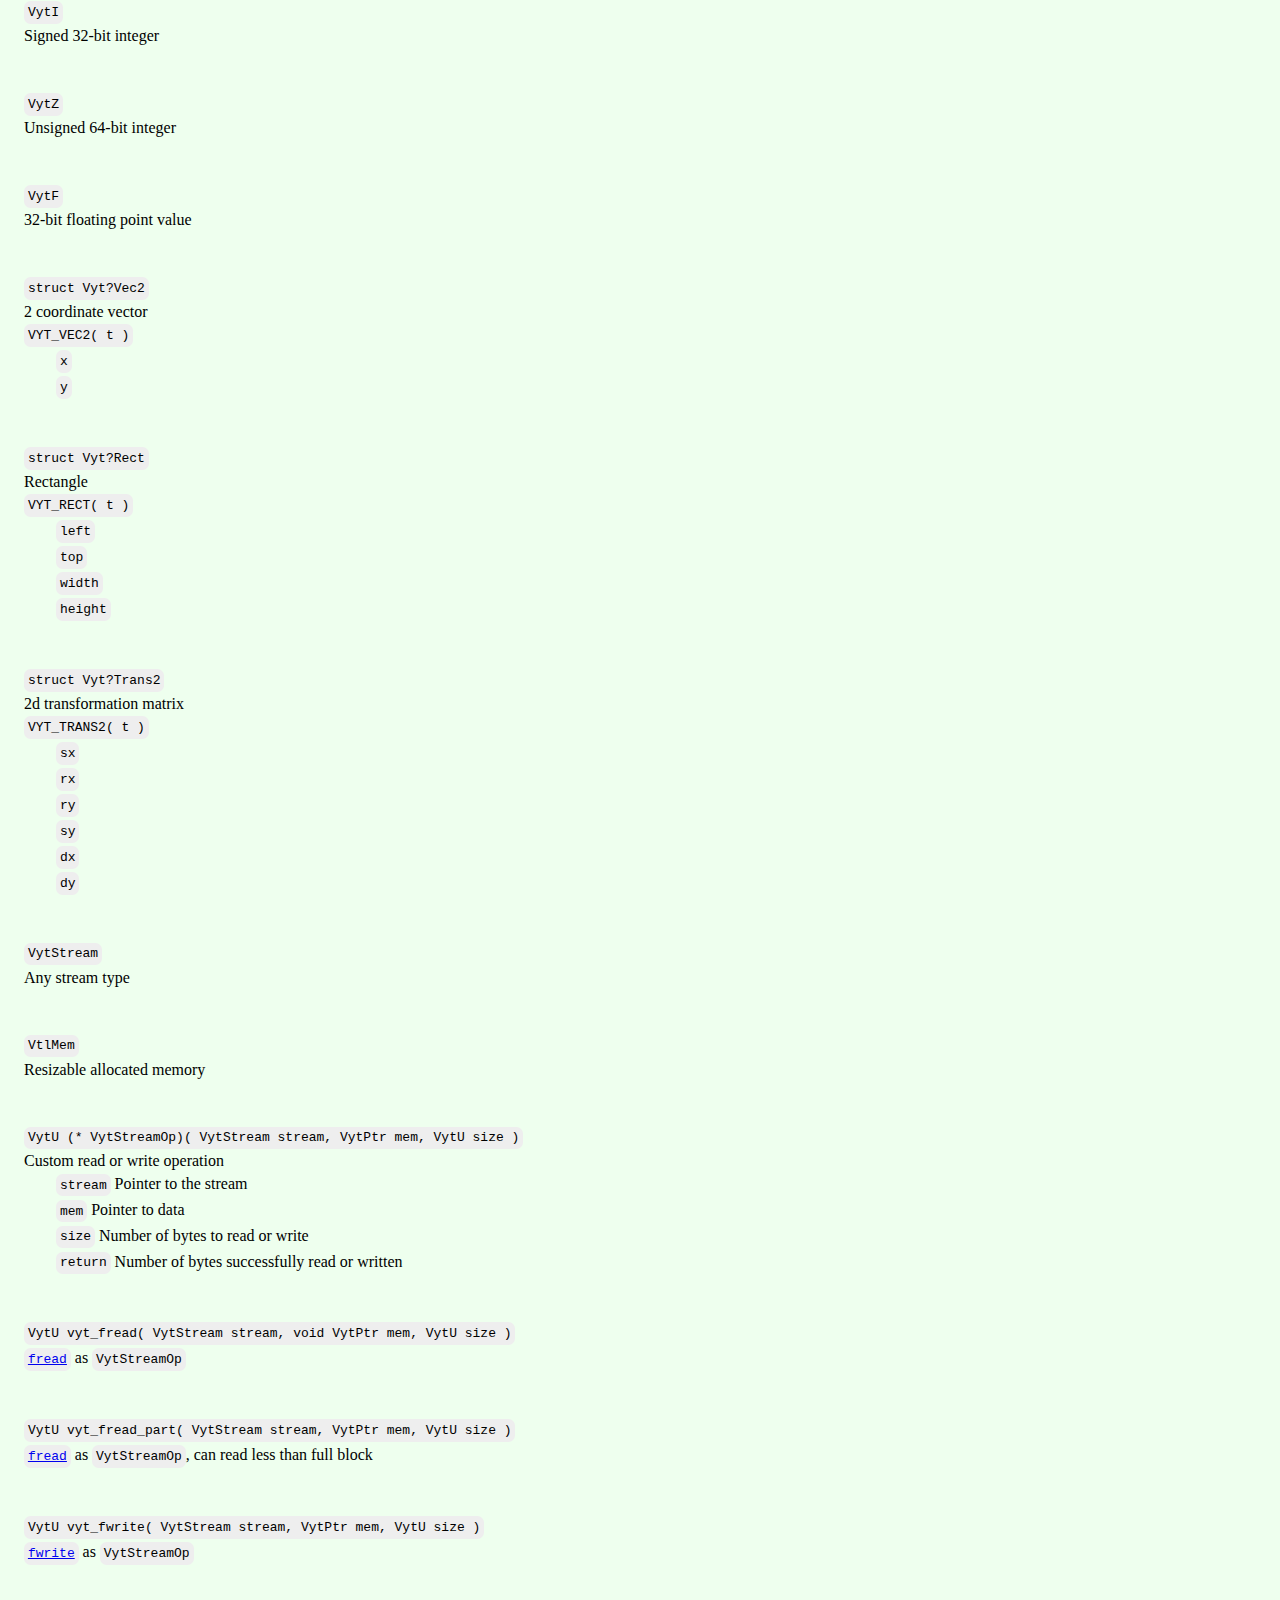
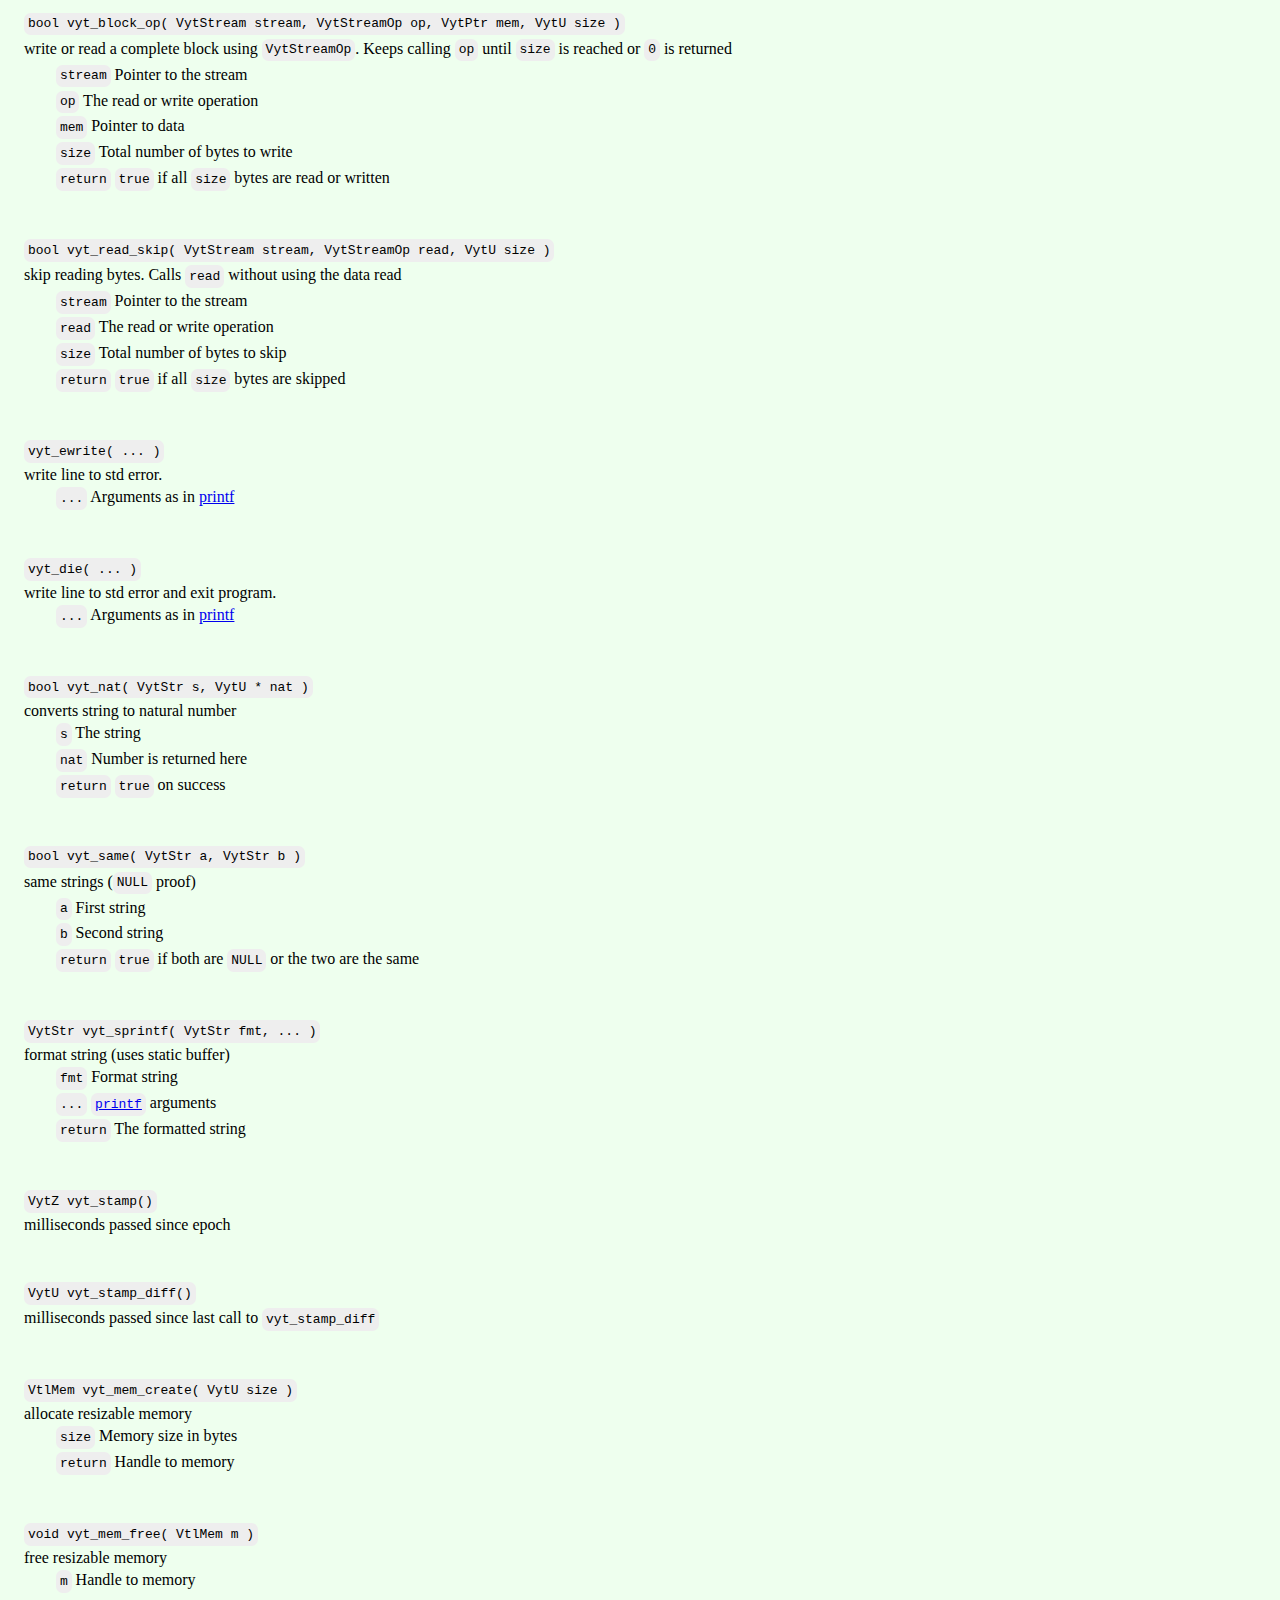
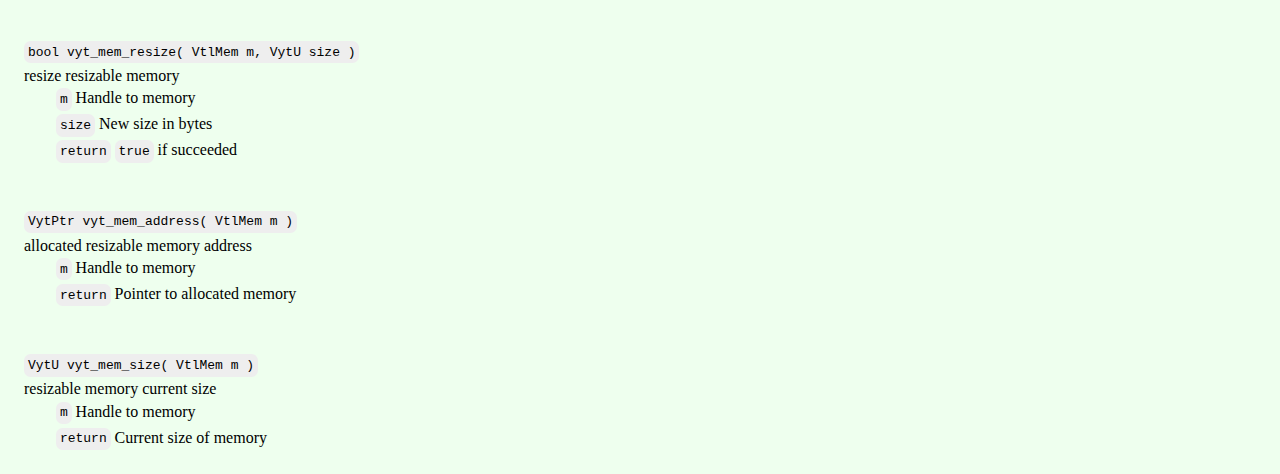
==== commit f7d1b6bf: "fejl" ====
--- a/docs/C.html
+++ b/docs/C.html
@@ -28,56 +28,64 @@
 macros to write extern &quot;C&quot; block
 </div>
 <div class="br"></div><div class="part tocItem">
+<code><a href="#VytPtr">VytPtr</a></code>
+Typeless pointer
+</div>
+<div class="br"></div><div class="part tocItem">
 <code><a href="#VytStr">VytStr</a></code>
 C string
 </div>
 <div class="br"></div><div class="part tocItem">
 <code><a href="#VytU">VytU</a></code>
-unsigned 32-bit integer
+Unsigned 32-bit integer
 </div>
 <div class="br"></div><div class="part tocItem">
 <code><a href="#VytI">VytI</a></code>
-signed 32-bit integer
+Signed 32-bit integer
+</div>
+<div class="br"></div><div class="part tocItem">
+<code><a href="#VytZ">VytZ</a></code>
+Unsigned 64-bit integer
 </div>
 <div class="br"></div><div class="part tocItem">
 <code><a href="#VytF">VytF</a></code>
 32-bit floating point value
 </div>
 <div class="br"></div><div class="part tocItem">
-<code><a href="#VytZ">VytZ</a></code>
-unsigned 64-bit integer
-</div>
-<div class="br"></div><div class="part tocItem">
 <code><a href="#Vyt?Vec2">Vyt?Vec2</a></code>
 2 coordinate vector
 </div>
 <div class="br"></div><div class="part tocItem">
 <code><a href="#Vyt?Rect">Vyt?Rect</a></code>
-rectangle
+Rectangle
 </div>
 <div class="br"></div><div class="part tocItem">
 <code><a href="#Vyt?Trans2">Vyt?Trans2</a></code>
 2d transformation matrix
 </div>
 <div class="br"></div><div class="part tocItem">
+<code><a href="#VytStream">VytStream</a></code>
+Any stream type
+</div>
+<div class="br"></div><div class="part tocItem">
 <code><a href="#VtlMem">VtlMem</a></code>
-resizable allocated memory
+Resizable allocated memory
 </div>
 <div class="br"></div><div class="part tocItem">
 <code><a href="#VytStreamOp">VytStreamOp</a></code>
-custom read or write operation
+Custom read or write operation
 </div>
 <div class="br"></div><div class="part tocItem">
 <code><a href="#vyt_fread">vyt_fread</a></code>
-fread as <code>VytStreamOp</code>
+<code><a href="https://en.cppreference.com/w/c/io/fread">fread</a></code> as <code>VytStreamOp</code>
 </div>
 <div class="br"></div><div class="part tocItem">
 <code><a href="#vyt_fread_part">vyt_fread_part</a></code>
-fread as <code>VytStreamOp</code>, can read less than full block
+<code><a href="https://en.cppreference.com/w/c/io/fread">fread</a></code> as <code>VytStreamOp</code>, can read less than full block
 </div>
 <div class="br"></div><div class="part tocItem">
 <code><a href="#vyt_fwrite">vyt_fwrite</a></code>
-fwrite as <code>VytStreamOp</code>
+<code><a href="https://en.cppreference.com/w/c/io/fwrite">fwrite</a></code> as <code>VytStreamOp</code>
 </div>
 <div class="br"></div><div class="part tocItem">
 <code><a href="#vyt_block_op">vyt_block_op</a></code>
@@ -143,9 +151,12 @@
 <h2>Details</h2>
 </div>
 <div class="hr"></div><div class="part macro" id="VYT_CBEGIN">
-<pre><code>VYT_CBEGIN()
-VYT_CEND()</code></pre>
+<pre><code>VYT_CBEGIN()</code></pre>
 <div class="br"></div>macros to write extern &quot;C&quot; block
+</div>
+<div class="hr"></div><div class="part type" id="VytPtr">
+<pre><code>VytPtr</code></pre>
+<div class="br"></div>Typeless pointer
 </div>
 <div class="hr"></div><div class="part type" id="VytStr">
 <pre><code>VytStr</code></pre>
@@ -153,183 +164,203 @@
 </div>
 <div class="hr"></div><div class="part type" id="VytU">
 <pre><code>VytU</code></pre>
-<div class="br"></div>unsigned 32-bit integer
+<div class="br"></div>Unsigned 32-bit integer
 </div>
 <div class="hr"></div><div class="part type" id="VytI">
 <pre><code>VytI</code></pre>
-<div class="br"></div>signed 32-bit integer
+<div class="br"></div>Signed 32-bit integer
+</div>
+<div class="hr"></div><div class="part type" id="VytZ">
+<pre><code>VytZ</code></pre>
+<div class="br"></div>Unsigned 64-bit integer
 </div>
 <div class="hr"></div><div class="part type" id="VytF">
 <pre><code>VytF</code></pre>
 <div class="br"></div>32-bit floating point value
 </div>
-<div class="hr"></div><div class="part type" id="VytZ">
-<pre><code>VytZ</code></pre>
-<div class="br"></div>unsigned 64-bit integer
-</div>
 <div class="hr"></div><div class="part record" id="Vyt?Vec2">
 <pre><code>struct Vyt?Vec2</code></pre>
-<div class="br"></div>2 coordinate vector<div class="br"></div><div class="part field">
-<code>x</code> x coordinate
-</div>
-<div class="br"></div><div class="part field">
-<code>y</code> y coordinate
+<div class="br"></div>2 coordinate vector<div class="br"></div><div class="part macro" id="Vyt?Vec2.VYT_VEC2">
+<pre><code>VYT_VEC2( t )</code></pre>
+
+</div>
+<div class="br"></div><div class="part field" id="Vyt?Vec2.x">
+<code>x</code>
+</div>
+<div class="br"></div><div class="part field" id="Vyt?Vec2.y">
+<code>y</code>
 </div>
 
 </div>
 <div class="hr"></div><div class="part record" id="Vyt?Rect">
 <pre><code>struct Vyt?Rect</code></pre>
-<div class="br"></div>rectangle<div class="br"></div><div class="part field">
-<code>left</code> left x coordinate
-</div>
-<div class="br"></div><div class="part field">
-<code>top</code> top y coordinate
-</div>
-<div class="br"></div><div class="part field">
-<code>width</code> width
-</div>
-<div class="br"></div><div class="part field">
-<code>height</code> height
+<div class="br"></div>Rectangle<div class="br"></div><div class="part macro" id="Vyt?Rect.VYT_RECT">
+<pre><code>VYT_RECT( t )</code></pre>
+
+</div>
+<div class="br"></div><div class="part field" id="Vyt?Rect.left">
+<code>left</code>
+</div>
+<div class="br"></div><div class="part field" id="Vyt?Rect.top">
+<code>top</code>
+</div>
+<div class="br"></div><div class="part field" id="Vyt?Rect.width">
+<code>width</code>
+</div>
+<div class="br"></div><div class="part field" id="Vyt?Rect.height">
+<code>height</code>
 </div>
 
 </div>
 <div class="hr"></div><div class="part record" id="Vyt?Trans2">
 <pre><code>struct Vyt?Trans2</code></pre>
-<div class="br"></div>2d transformation matrix<div class="br"></div><div class="part field">
-<code>sx</code> x coordinate scale
-</div>
-<div class="br"></div><div class="part field">
-<code>rx</code> x coordinate rotate or skew
-</div>
-<div class="br"></div><div class="part field">
-<code>ry</code> y coordinate rotate or skew
-</div>
-<div class="br"></div><div class="part field">
-<code>sy</code> y coordinate scale
-</div>
-<div class="br"></div><div class="part field">
-<code>dx</code> x coordinate shift
-</div>
-<div class="br"></div><div class="part field">
-<code>dy</code> y coordinate shift
-</div>
-
+<div class="br"></div>2d transformation matrix<div class="br"></div><div class="part macro" id="Vyt?Trans2.VYT_TRANS2">
+<pre><code>VYT_TRANS2( t )</code></pre>
+
+</div>
+<div class="br"></div><div class="part field" id="Vyt?Trans2.sx">
+<code>sx</code>
+</div>
+<div class="br"></div><div class="part field" id="Vyt?Trans2.rx">
+<code>rx</code>
+</div>
+<div class="br"></div><div class="part field" id="Vyt?Trans2.ry">
+<code>ry</code>
+</div>
+<div class="br"></div><div class="part field" id="Vyt?Trans2.sy">
+<code>sy</code>
+</div>
+<div class="br"></div><div class="part field" id="Vyt?Trans2.dx">
+<code>dx</code>
+</div>
+<div class="br"></div><div class="part field" id="Vyt?Trans2.dy">
+<code>dy</code>
+</div>
+
+</div>
+<div class="hr"></div><div class="part type" id="VytStream">
+<pre><code>VytStream</code></pre>
+<div class="br"></div>Any stream type
 </div>
 <div class="hr"></div><div class="part type" id="VtlMem">
 <pre><code>VtlMem</code></pre>
-<div class="br"></div>resizable allocated memory
+<div class="br"></div>Resizable allocated memory
 </div>
 <div class="hr"></div><div class="part func" id="VytStreamOp">
-<pre><code>VytU (* VytStreamOp)( void * stream, void * mem, VytU size )</code></pre>
-<div class="br"></div>custom read or write operation<div class="br"></div><div class="part param">
-<code>stream</code> pointer to the stream
-</div>
-<div class="br"></div><div class="part param">
-<code>mem</code> pointer to data
-</div>
-<div class="br"></div><div class="part param">
-<code>size</code> number of bytes to read or write
-</div>
-<div class="br"></div><div class="part return">
-<code>return</code> number of bytes successfully read or written
+<pre><code>VytU (* VytStreamOp)( VytStream stream, VytPtr mem, VytU size )</code></pre>
+<div class="br"></div>Custom read or write operation<div class="br"></div><div class="part param">
+<code>stream</code> Pointer to the stream
+</div>
+<div class="br"></div><div class="part param">
+<code>mem</code> Pointer to data
+</div>
+<div class="br"></div><div class="part param">
+<code>size</code> Number of bytes to read or write
+</div>
+<div class="br"></div><div class="part return">
+<code>return</code> Number of bytes successfully read or written
 </div>
 
 </div>
 <div class="hr"></div><div class="part func" id="vyt_fread">
-<pre><code>VytU vyt_fread( void * stream, void * mem, VytU size )</code></pre>
-<div class="br"></div>fread as <code>VytStreamOp</code>
+<pre><code>VytU vyt_fread( VytStream stream, void VytPtr mem, VytU size )</code></pre>
+<div class="br"></div><code><a href="https://en.cppreference.com/w/c/io/fread">fread</a></code> as <code>VytStreamOp</code>
 </div>
 <div class="hr"></div><div class="part func" id="vyt_fread_part">
-<pre><code>VytU vyt_fread_part( void * stream, void * mem, VytU size )</code></pre>
-<div class="br"></div>fread as <code>VytStreamOp</code>, can read less than full block
+<pre><code>VytU vyt_fread_part( VytStream stream, VytPtr mem, VytU size )</code></pre>
+<div class="br"></div><code><a href="https://en.cppreference.com/w/c/io/fread">fread</a></code> as <code>VytStreamOp</code>, can read less than full block
 </div>
 <div class="hr"></div><div class="part func" id="vyt_fwrite">
-<pre><code>VytU vyt_fwrite( void * stream, void * mem, VytU size )</code></pre>
-<div class="br"></div>fwrite as <code>VytStreamOp</code>
+<pre><code>VytU vyt_fwrite( VytStream stream, VytPtr mem, VytU size )</code></pre>
+<div class="br"></div><code><a href="https://en.cppreference.com/w/c/io/fwrite">fwrite</a></code> as <code>VytStreamOp</code>
 </div>
 <div class="hr"></div><div class="part func" id="vyt_block_op">
-<pre><code>bool vyt_block_op( void * stream, VytStreamOp op, void * mem, VytU size )</code></pre>
+<pre><code>bool vyt_block_op( VytStream stream, VytStreamOp op, VytPtr mem, VytU size )</code></pre>
 <div class="br"></div>write or read a complete block using <code>VytStreamOp</code>.
 Keeps calling <code>op</code> until <code>size</code> is reached or <code>0</code> is returned<div class="br"></div><div class="part param">
-<code>stream</code> pointer to the stream
-</div>
-<div class="br"></div><div class="part param">
-<code>op</code> the read or write operation
-</div>
-<div class="br"></div><div class="part param">
-<code>mem</code> pointer to data
-</div>
-<div class="br"></div><div class="part param">
-<code>size</code> total number of bytes to write
-</div>
-<div class="br"></div><div class="part return">
-<code>return</code> true if all <code>size</code> bytes are read or written
+<code>stream</code> Pointer to the stream
+</div>
+<div class="br"></div><div class="part param">
+<code>op</code> The read or write operation
+</div>
+<div class="br"></div><div class="part param">
+<code>mem</code> Pointer to data
+</div>
+<div class="br"></div><div class="part param">
+<code>size</code> Total number of bytes to write
+</div>
+<div class="br"></div><div class="part return">
+<code>return</code> <code>true</code> if all <code>size</code> bytes are read or written
 </div>
 
 </div>
 <div class="hr"></div><div class="part func" id="vyt_read_skip">
-<pre><code>bool vyt_read_skip( void * stream, VytStreamOp read, VytU size )</code></pre>
+<pre><code>bool vyt_read_skip( VytStream stream, VytStreamOp read, VytU size )</code></pre>
 <div class="br"></div>skip reading bytes.
 Calls <code>read</code> without using the data read<div class="br"></div><div class="part param">
-<code>stream</code> pointer to the stream
-</div>
-<div class="br"></div><div class="part param">
-<code>read</code> the read or write operation
-</div>
-<div class="br"></div><div class="part param">
-<code>size</code> total number of bytes to skip
-</div>
-<div class="br"></div><div class="part return">
-<code>return</code> true if all <code>size</code> bytes are skipped
+<code>stream</code> Pointer to the stream
+</div>
+<div class="br"></div><div class="part param">
+<code>read</code> The read or write operation
+</div>
+<div class="br"></div><div class="part param">
+<code>size</code> Total number of bytes to skip
+</div>
+<div class="br"></div><div class="part return">
+<code>return</code> <code>true</code> if all <code>size</code> bytes are skipped
 </div>
 
 </div>
 <div class="hr"></div><div class="part macro" id="vyt_ewrite">
 <pre><code>vyt_ewrite( ... )</code></pre>
-<div class="br"></div>write line to std error.
-All <a href="https://en.cppreference.com/w/c/io/fprintf">printf</a> patterns can be used
+<div class="br"></div>write line to std error.<div class="br"></div><div class="part param">
+<code>...</code> Arguments as in <a href="https://en.cppreference.com/w/c/io/fprintf">printf</a>
+</div>
+
 </div>
 <div class="hr"></div><div class="part macro" id="vyt_die">
 <pre><code>vyt_die( ... )</code></pre>
-<div class="br"></div>write line to std error and exit program.
-All <a href="https://en.cppreference.com/w/c/io/fprintf">printf</a> patterns can be used
+<div class="br"></div>write line to std error and exit program.<div class="br"></div><div class="part param">
+<code>...</code> Arguments as in <a href="https://en.cppreference.com/w/c/io/fprintf">printf</a>
+</div>
+
 </div>
 <div class="hr"></div><div class="part func" id="vyt_nat">
 <pre><code>bool vyt_nat( VytStr s, VytU * nat )</code></pre>
 <div class="br"></div>converts string to natural number<div class="br"></div><div class="part param">
-<code>s</code> the string
-</div>
-<div class="br"></div><div class="part param">
-<code>nat</code> number is returned here
-</div>
-<div class="br"></div><div class="part return">
-<code>return</code> true on success
+<code>s</code> The string
+</div>
+<div class="br"></div><div class="part param">
+<code>nat</code> Number is returned here
+</div>
+<div class="br"></div><div class="part return">
+<code>return</code> <code>true</code> on success
 </div>
 
 </div>
 <div class="hr"></div><div class="part func" id="vyt_same">
 <pre><code>bool vyt_same( VytStr a, VytStr b )</code></pre>
 <div class="br"></div>same strings (<code>NULL</code> proof)<div class="br"></div><div class="part param">
-<code>a</code> first string
-</div>
-<div class="br"></div><div class="part param">
-<code>b</code> second string
-</div>
-<div class="br"></div><div class="part return">
-<code>return</code> true if both are <code>NULL</code> or the two are the same
+<code>a</code> First string
+</div>
+<div class="br"></div><div class="part param">
+<code>b</code> Second string
+</div>
+<div class="br"></div><div class="part return">
+<code>return</code> <code>true</code> if both are <code>NULL</code> or the two are the same
 </div>
 
 </div>
 <div class="hr"></div><div class="part func" id="vyt_sprintf">
 <pre><code>VytStr vyt_sprintf( VytStr fmt, ... )</code></pre>
 <div class="br"></div>format string (uses static buffer)<div class="br"></div><div class="part param">
-<code>fmt</code> format string
-</div>
-<div class="br"></div><div class="part param">
-<code>...</code> <a href="https://en.cppreference.com/w/c/io/fprintf">printf</a> arguments
-</div>
-<div class="br"></div><div class="part return">
-<code>return</code> the formatted string
+<code>fmt</code> Format string
+</div>
+<div class="br"></div><div class="part param">
+<code>...</code> <code><a href="https://en.cppreference.com/w/c/io/fprintf">printf</a></code> arguments
+</div>
+<div class="br"></div><div class="part return">
+<code>return</code> The formatted string
 </div>
 
 </div>
@@ -344,50 +375,50 @@
 <div class="hr"></div><div class="part func" id="vyt_mem_create">
 <pre><code>VtlMem vyt_mem_create( VytU size )</code></pre>
 <div class="br"></div>allocate resizable memory<div class="br"></div><div class="part param">
-<code>size</code> memory size in bytes
-</div>
-<div class="br"></div><div class="part return">
-<code>return</code> handle to memory
+<code>size</code> Memory size in bytes
+</div>
+<div class="br"></div><div class="part return">
+<code>return</code> Handle to memory
 </div>
 
 </div>
 <div class="hr"></div><div class="part func" id="vyt_mem_free">
 <pre><code>void vyt_mem_free( VtlMem m )</code></pre>
 <div class="br"></div>free resizable memory<div class="br"></div><div class="part param">
-<code>m</code> handle to memory
+<code>m</code> Handle to memory
 </div>
 
 </div>
 <div class="hr"></div><div class="part func" id="vyt_mem_resize">
 <pre><code>bool vyt_mem_resize( VtlMem m, VytU size )</code></pre>
 <div class="br"></div>resize resizable memory<div class="br"></div><div class="part param">
-<code>m</code> handle to memory
-</div>
-<div class="br"></div><div class="part param">
-<code>size</code> new size in bytes
-</div>
-<div class="br"></div><div class="part return">
-<code>return</code> true if succeeded
+<code>m</code> Handle to memory
+</div>
+<div class="br"></div><div class="part param">
+<code>size</code> New size in bytes
+</div>
+<div class="br"></div><div class="part return">
+<code>return</code> <code>true</code> if succeeded
 </div>
 
 </div>
 <div class="hr"></div><div class="part func" id="vyt_mem_address">
-<pre><code>void * vyt_mem_address( VtlMem m )</code></pre>
+<pre><code>VytPtr vyt_mem_address( VtlMem m )</code></pre>
 <div class="br"></div>allocated resizable memory address<div class="br"></div><div class="part param">
-<code>m</code> handle to memory
-</div>
-<div class="br"></div><div class="part return">
-<code>return</code> pointer to allocated memory
+<code>m</code> Handle to memory
+</div>
+<div class="br"></div><div class="part return">
+<code>return</code> Pointer to allocated memory
 </div>
 
 </div>
 <div class="hr"></div><div class="part func" id="vyt_mem_size">
 <pre><code>VytU vyt_mem_size( VtlMem m )</code></pre>
 <div class="br"></div>resizable memory current size<div class="br"></div><div class="part param">
-<code>m</code> handle to memory
-</div>
-<div class="br"></div><div class="part return">
-<code>return</code> current size of memory
+<code>m</code> Handle to memory
+</div>
+<div class="br"></div><div class="part return">
+<code>return</code> Current size of memory
 </div>
 
 </div>
--- a/docs/style.css
+++ b/docs/style.css
@@ -32,15 +32,25 @@
 
 .li {
    margin-left: 1em;
-}
-
-.li::before {
-   content: '\2022';
-   margin-right: 0.5em;
+   margin-bottom: 0.3em;
 }
 
 .part.field, 
 .part.param, 
-.part.return {
+.part.return,
+.parts {
    margin-left: 2em;
 }
+
+.parts .part.field {
+   margin-left:0;
+}
+
+.cls {
+   border: 1px solid #ddd;
+   border-radius: 1em;
+}
+
+.bullet {
+   margin-right: 0.7em;
+}
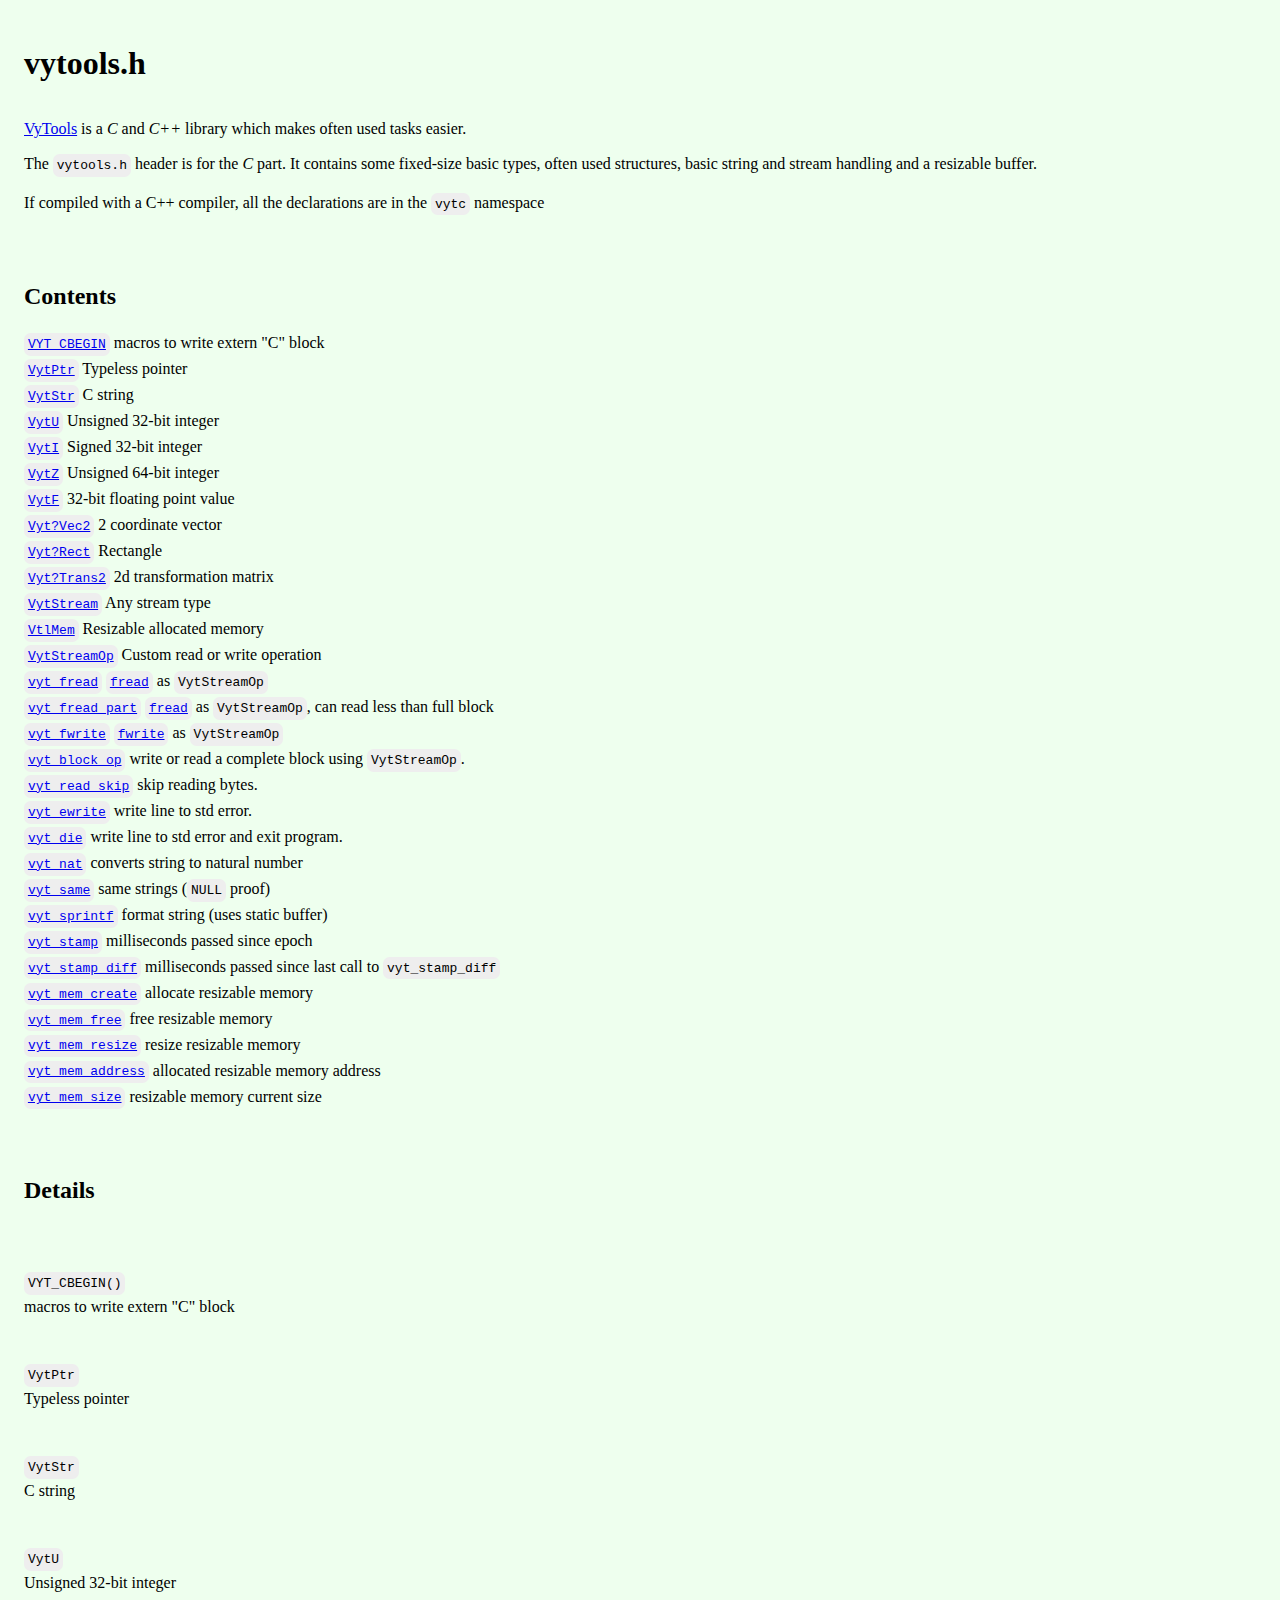
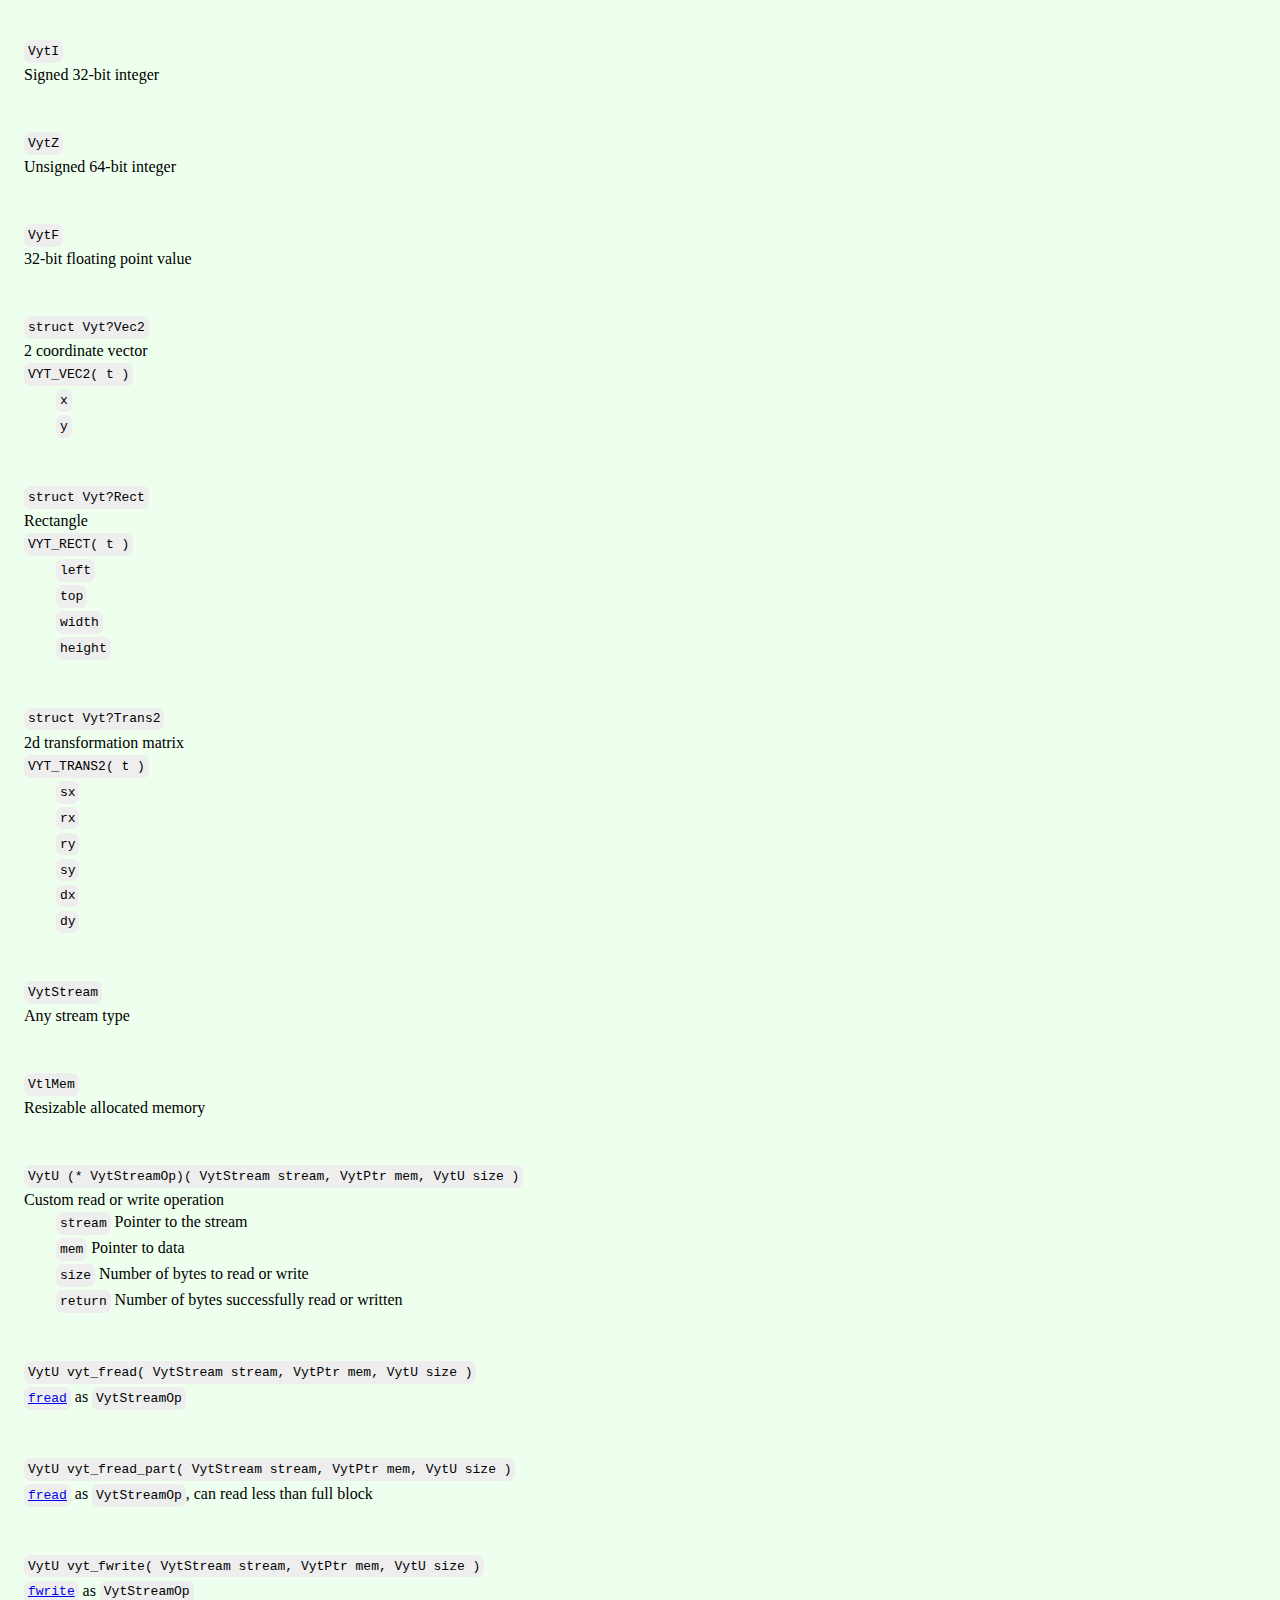
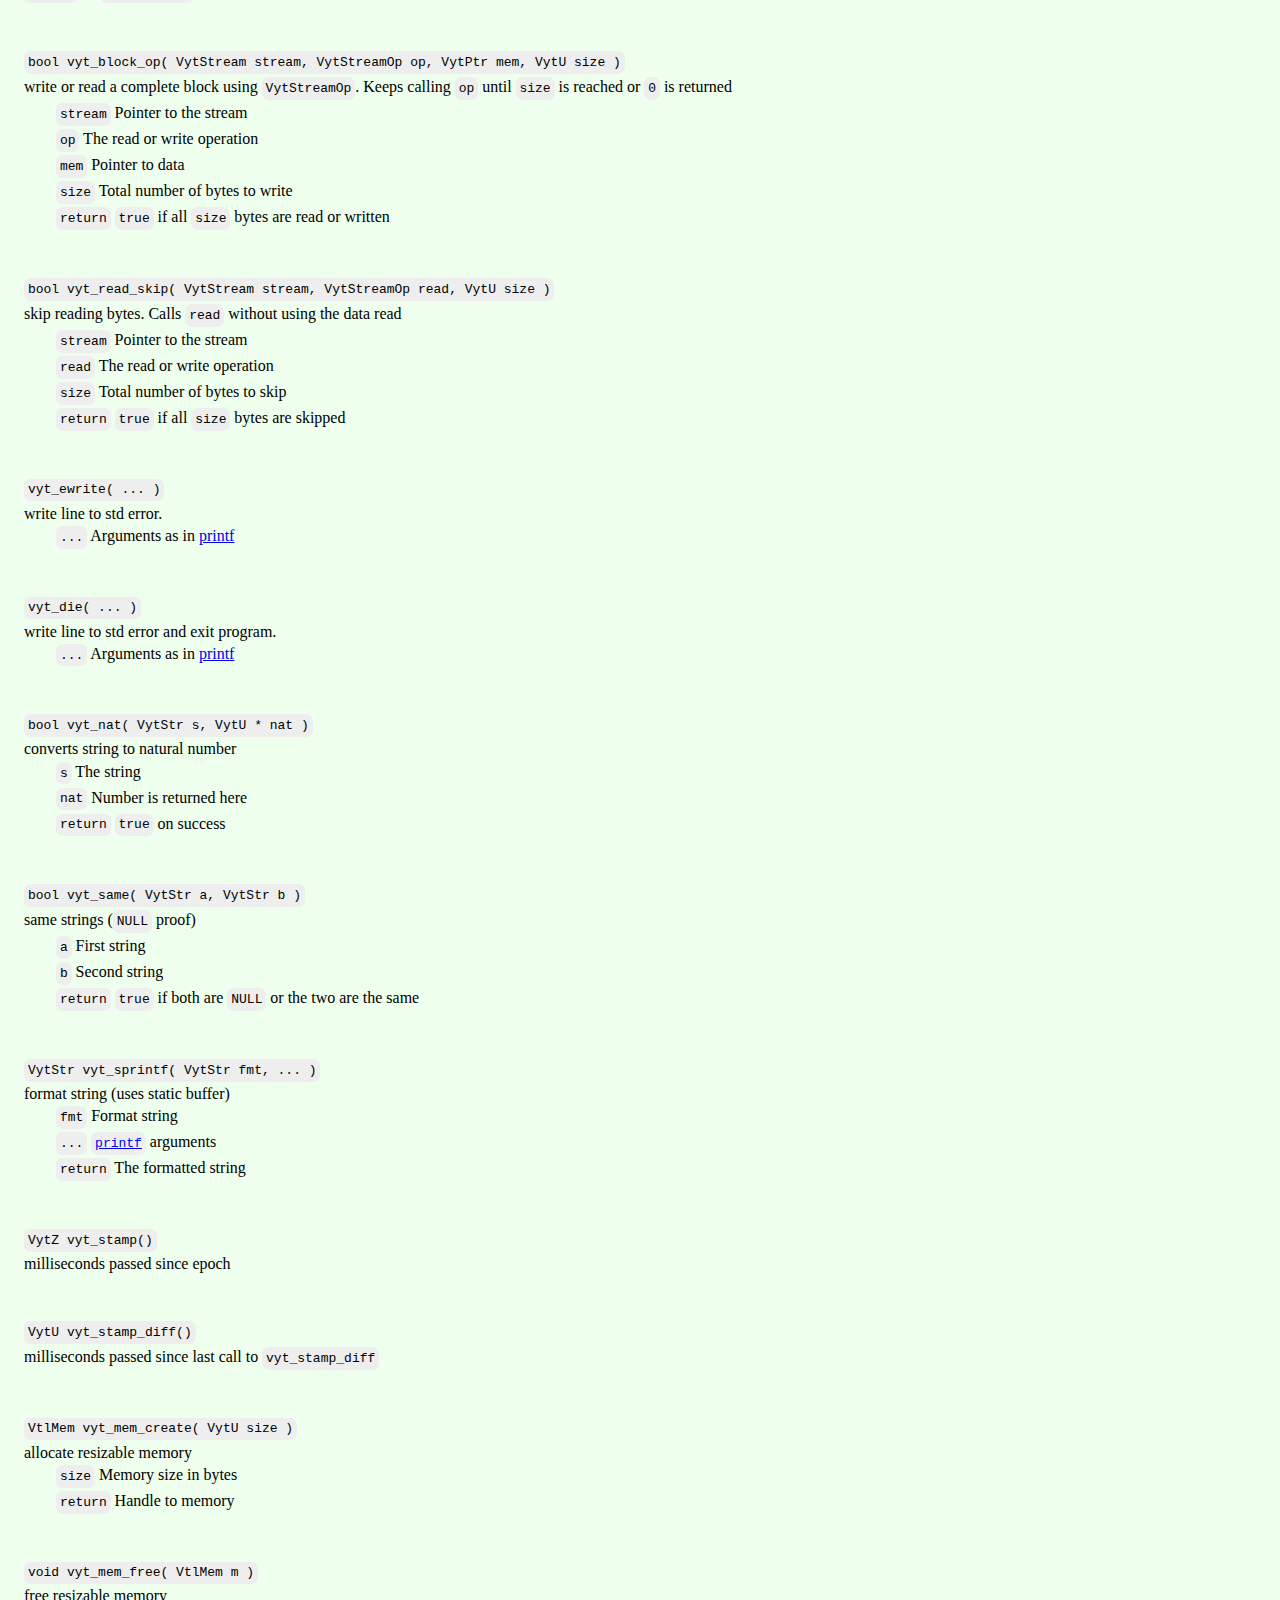
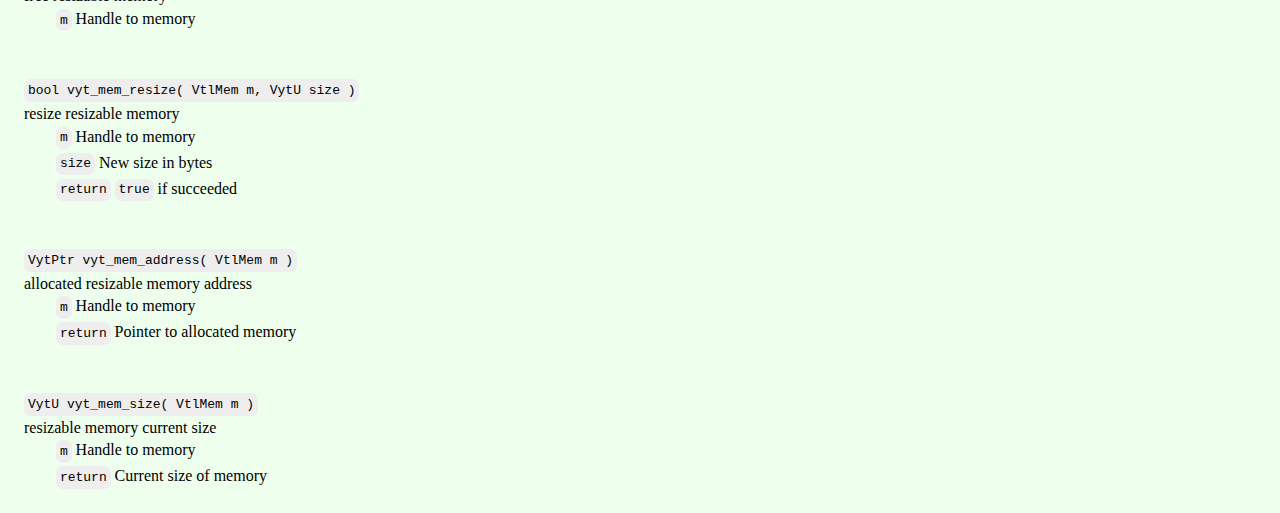
==== commit 3f2cb1f2: "fejl" ====
--- a/docs/C.html
+++ b/docs/C.html
@@ -20,6 +20,10 @@
 It contains some fixed-size basic types,
 often used structures, basic string and stream handling
 and a resizable buffer.
+<div class="lbr"></div>
+
+If compiled with a C++ compiler, all the declarations are in
+the <code>vytc</code> namespace
 </div>
 <div class="hr"></div><div class="part">
 <h2>Contents</h2><div class="br"></div><div class="part toc">
@@ -263,7 +267,7 @@
 
 </div>
 <div class="hr"></div><div class="part func" id="vyt_fread">
-<pre><code>VytU vyt_fread( VytStream stream, void VytPtr mem, VytU size )</code></pre>
+<pre><code>VytU vyt_fread( VytStream stream, VytPtr mem, VytU size )</code></pre>
 <div class="br"></div><code><a href="https://en.cppreference.com/w/c/io/fread">fread</a></code> as <code>VytStreamOp</code>
 </div>
 <div class="hr"></div><div class="part func" id="vyt_fread_part">
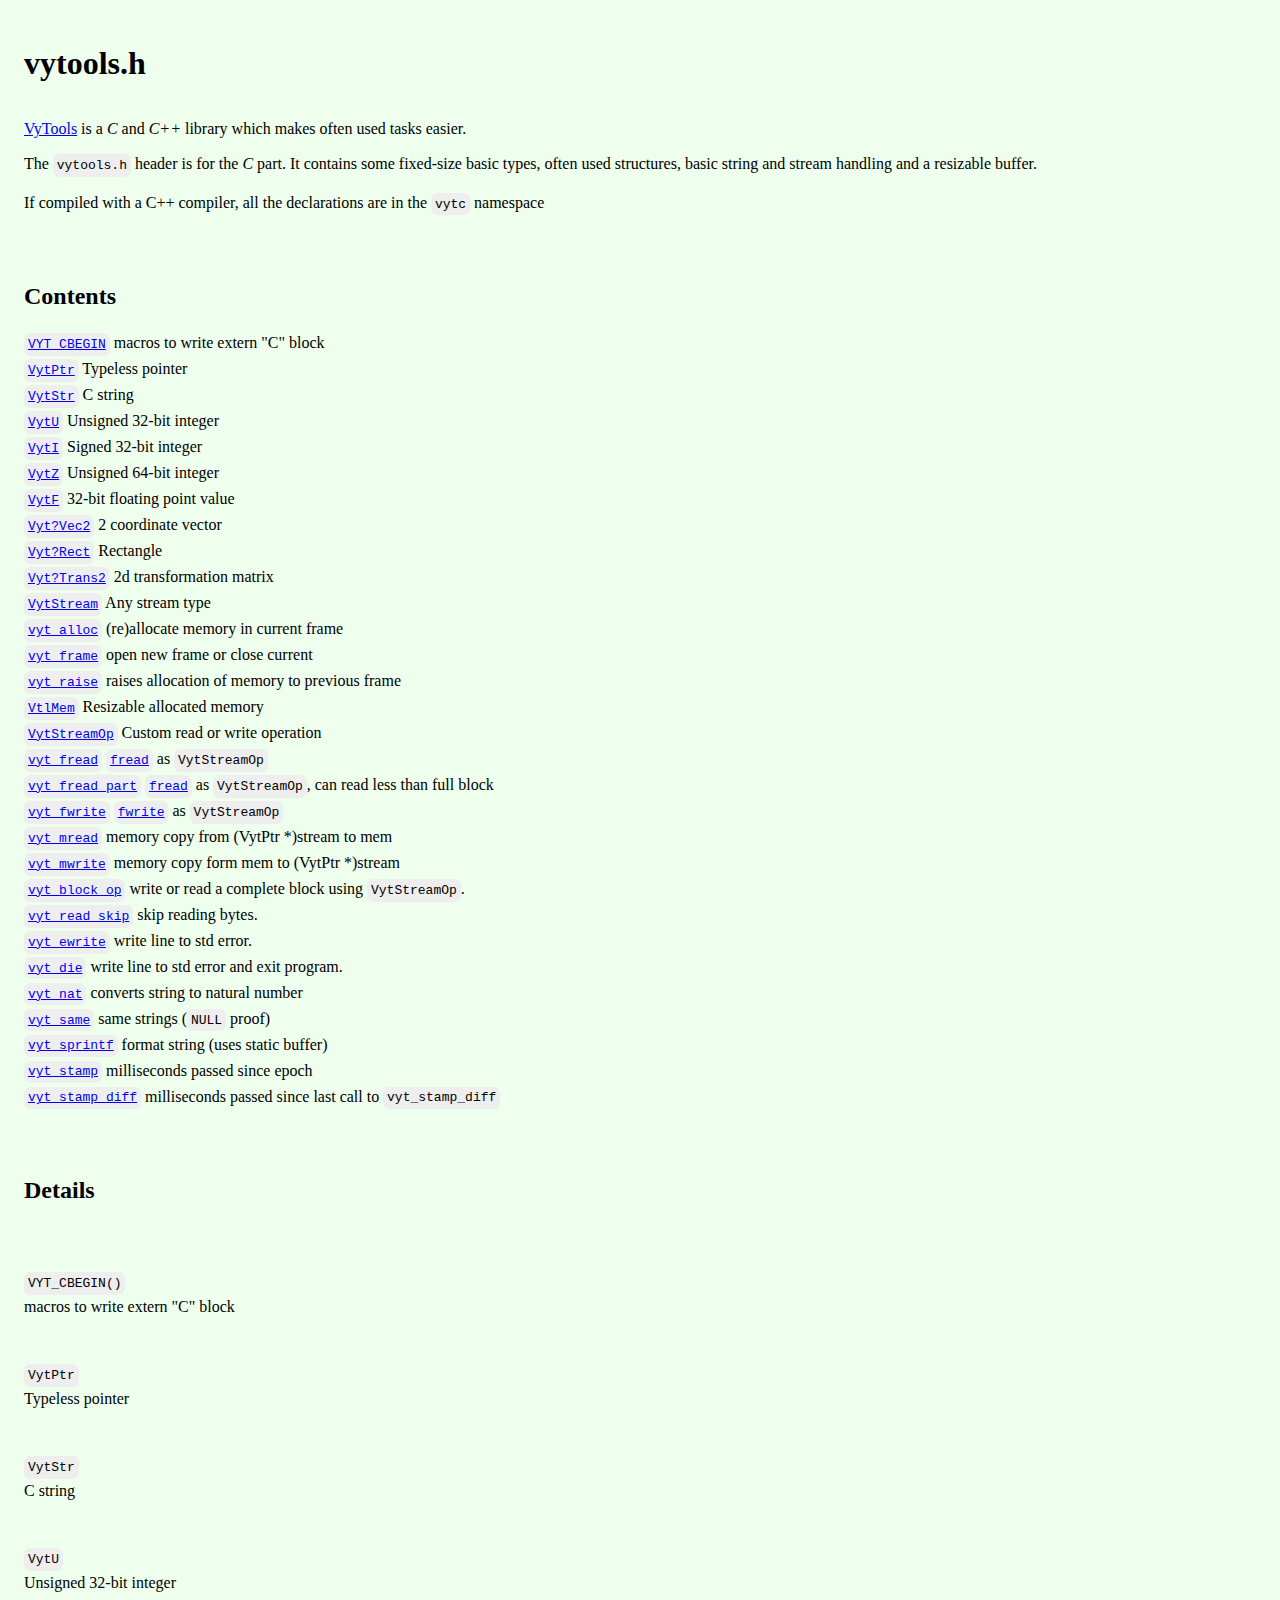
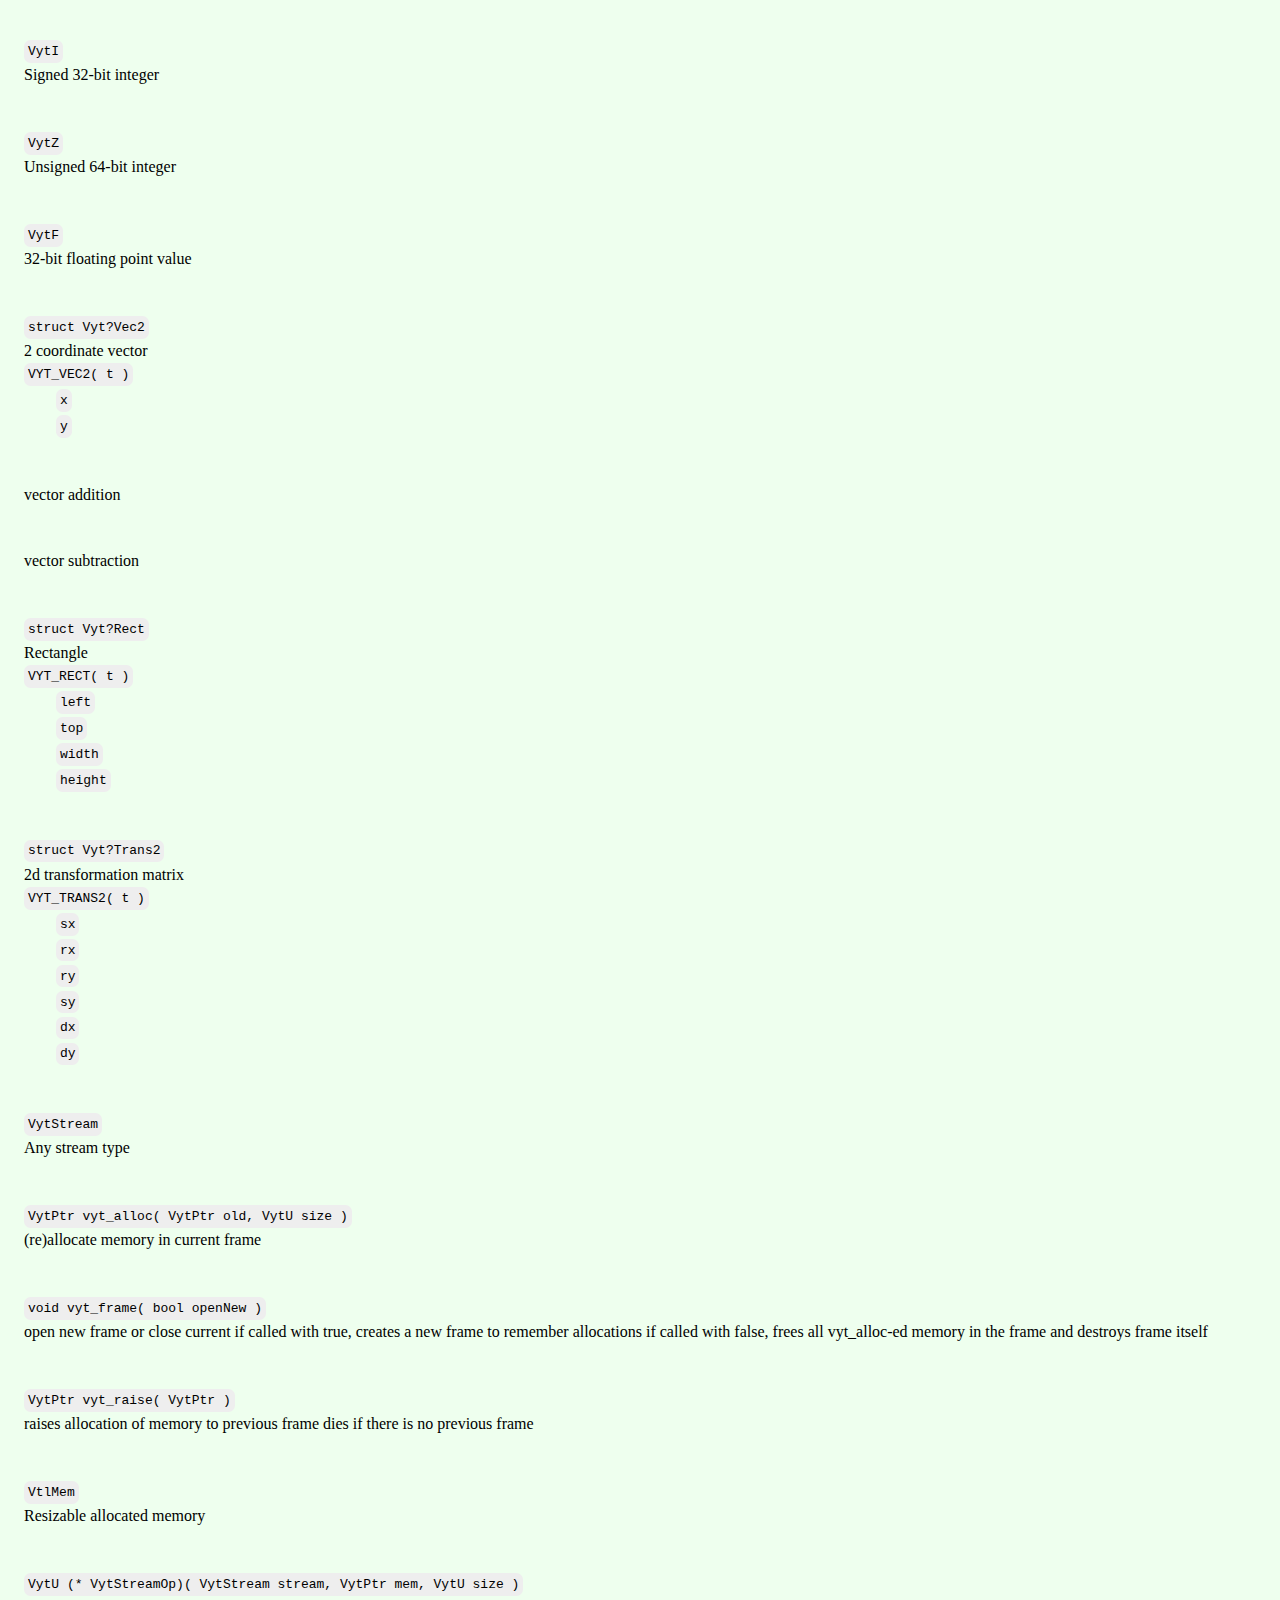
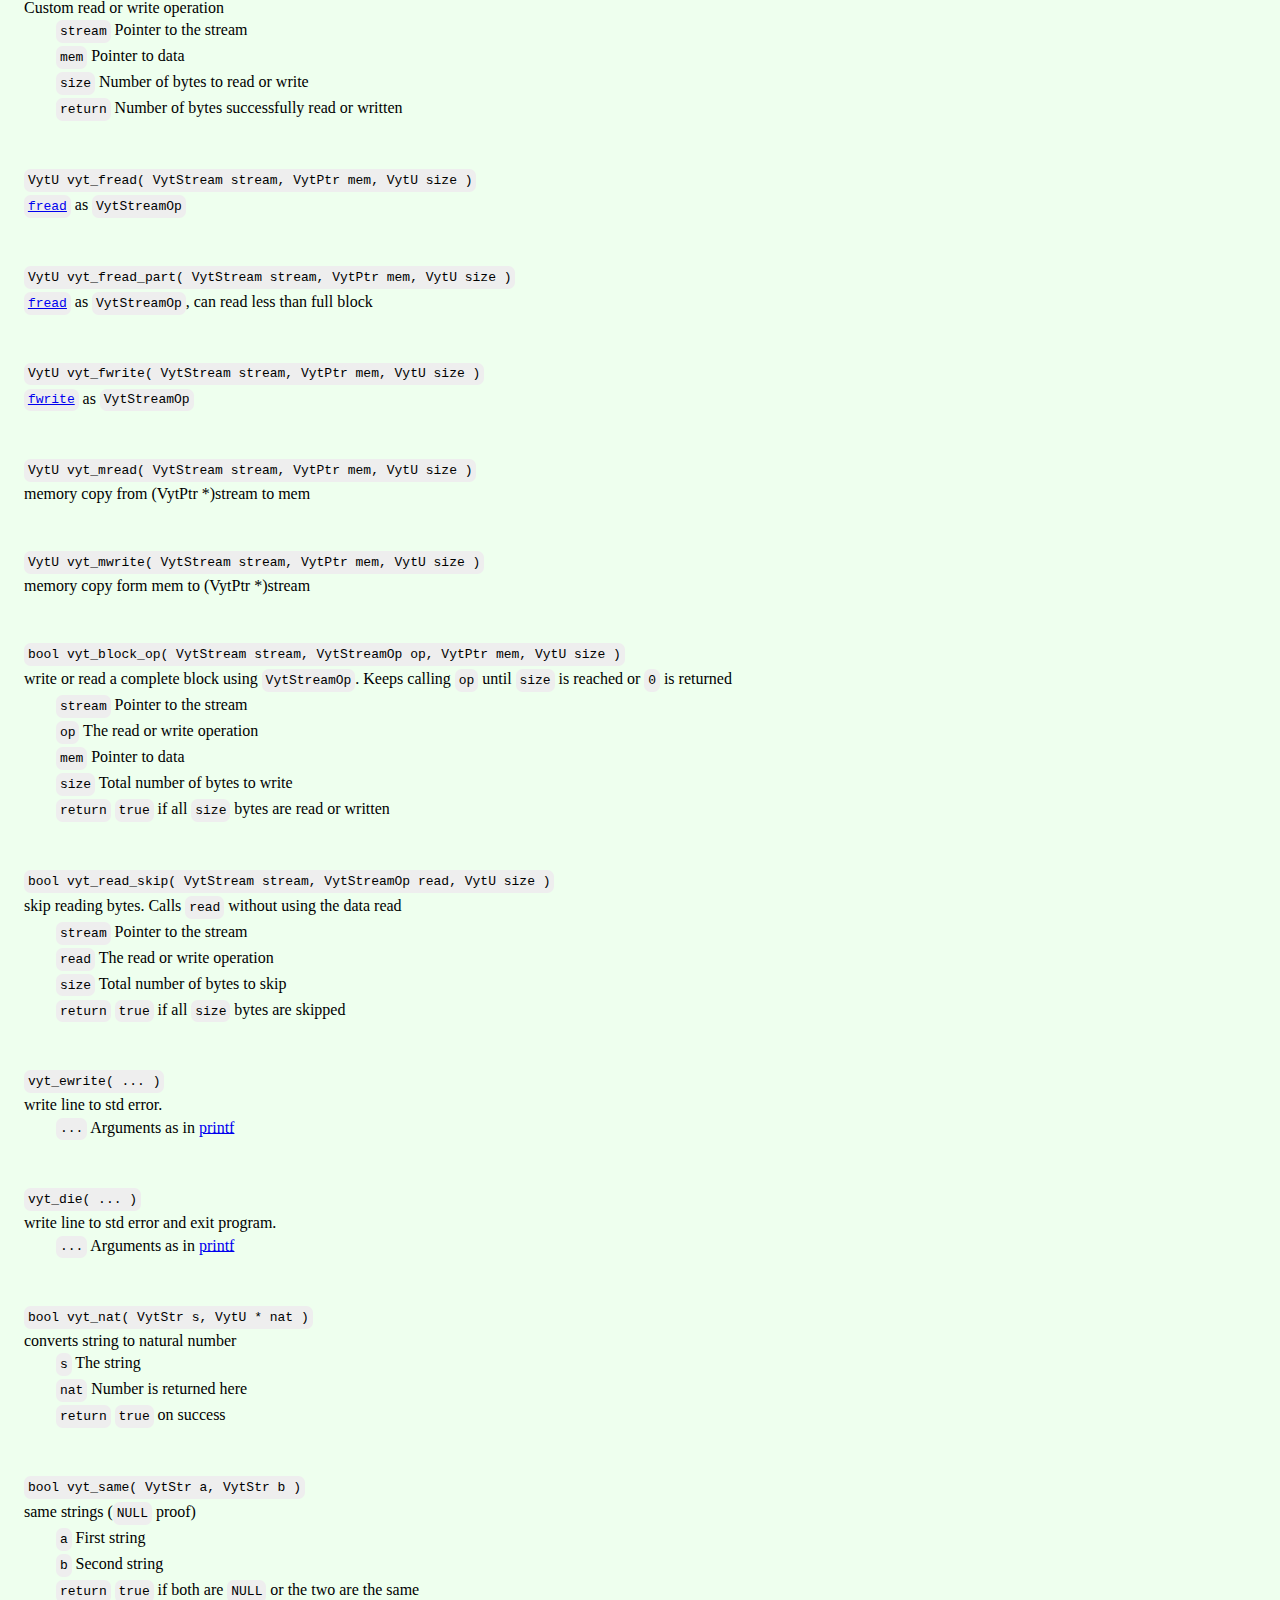
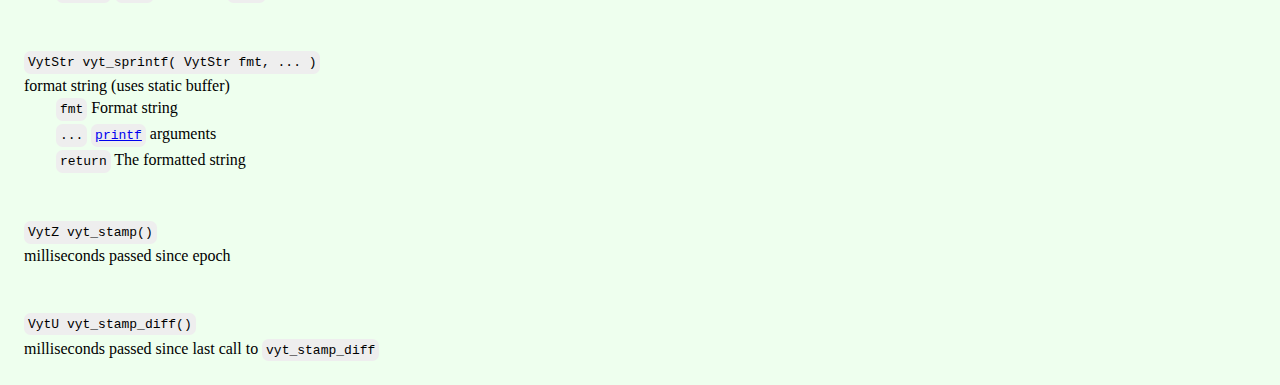
==== commit 108b31cf: "new vymake" ====
--- a/docs/C.html
+++ b/docs/C.html
@@ -72,6 +72,18 @@
 Any stream type
 </div>
 <div class="br"></div><div class="part tocItem">
+<code><a href="#vyt_alloc">vyt_alloc</a></code>
+(re)allocate memory in current frame
+</div>
+<div class="br"></div><div class="part tocItem">
+<code><a href="#vyt_frame">vyt_frame</a></code>
+open new frame or close current
+</div>
+<div class="br"></div><div class="part tocItem">
+<code><a href="#vyt_raise">vyt_raise</a></code>
+raises allocation of memory to previous frame
+</div>
+<div class="br"></div><div class="part tocItem">
 <code><a href="#VtlMem">VtlMem</a></code>
 Resizable allocated memory
 </div>
@@ -92,6 +104,14 @@
 <code><a href="https://en.cppreference.com/w/c/io/fwrite">fwrite</a></code> as <code>VytStreamOp</code>
 </div>
 <div class="br"></div><div class="part tocItem">
+<code><a href="#vyt_mread">vyt_mread</a></code>
+memory copy from (VytPtr *)stream to mem
+</div>
+<div class="br"></div><div class="part tocItem">
+<code><a href="#vyt_mwrite">vyt_mwrite</a></code>
+memory copy form mem to (VytPtr *)stream
+</div>
+<div class="br"></div><div class="part tocItem">
 <code><a href="#vyt_block_op">vyt_block_op</a></code>
 write or read a complete block using <code>VytStreamOp</code>.
 </div>
@@ -126,26 +146,6 @@
 <div class="br"></div><div class="part tocItem">
 <code><a href="#vyt_stamp_diff">vyt_stamp_diff</a></code>
 milliseconds passed since last call to <code>vyt_stamp_diff</code>
-</div>
-<div class="br"></div><div class="part tocItem">
-<code><a href="#vyt_mem_create">vyt_mem_create</a></code>
-allocate resizable memory
-</div>
-<div class="br"></div><div class="part tocItem">
-<code><a href="#vyt_mem_free">vyt_mem_free</a></code>
-free resizable memory
-</div>
-<div class="br"></div><div class="part tocItem">
-<code><a href="#vyt_mem_resize">vyt_mem_resize</a></code>
-resize resizable memory
-</div>
-<div class="br"></div><div class="part tocItem">
-<code><a href="#vyt_mem_address">vyt_mem_address</a></code>
-allocated resizable memory address
-</div>
-<div class="br"></div><div class="part tocItem">
-<code><a href="#vyt_mem_size">vyt_mem_size</a></code>
-resizable memory current size
 </div>
 
 </div>
@@ -196,6 +196,12 @@
 </div>
 
 </div>
+<div class="hr"></div><div class="part">
+vector addition
+</div>
+<div class="hr"></div><div class="part">
+vector subtraction
+</div>
 <div class="hr"></div><div class="part record" id="Vyt?Rect">
 <pre><code>struct Vyt?Rect</code></pre>
 <div class="br"></div>Rectangle<div class="br"></div><div class="part macro" id="Vyt?Rect.VYT_RECT">
@@ -246,6 +252,22 @@
 <pre><code>VytStream</code></pre>
 <div class="br"></div>Any stream type
 </div>
+<div class="hr"></div><div class="part func" id="vyt_alloc">
+<pre><code>VytPtr vyt_alloc( VytPtr old, VytU size )</code></pre>
+<div class="br"></div>(re)allocate memory in current frame
+</div>
+<div class="hr"></div><div class="part func" id="vyt_frame">
+<pre><code>void vyt_frame( bool openNew )</code></pre>
+<div class="br"></div>open new frame or close current
+if called with true, creates a new frame to remember allocations
+if called with false, frees all vyt_alloc-ed memory in the frame
+and destroys frame itself
+</div>
+<div class="hr"></div><div class="part func" id="vyt_raise">
+<pre><code>VytPtr vyt_raise( VytPtr )</code></pre>
+<div class="br"></div>raises allocation of memory to previous frame
+dies if there is no previous frame
+</div>
 <div class="hr"></div><div class="part type" id="VtlMem">
 <pre><code>VtlMem</code></pre>
 <div class="br"></div>Resizable allocated memory
@@ -277,6 +299,14 @@
 <div class="hr"></div><div class="part func" id="vyt_fwrite">
 <pre><code>VytU vyt_fwrite( VytStream stream, VytPtr mem, VytU size )</code></pre>
 <div class="br"></div><code><a href="https://en.cppreference.com/w/c/io/fwrite">fwrite</a></code> as <code>VytStreamOp</code>
+</div>
+<div class="hr"></div><div class="part func" id="vyt_mread">
+<pre><code>VytU vyt_mread( VytStream stream, VytPtr mem, VytU size )</code></pre>
+<div class="br"></div>memory copy from (VytPtr *)stream to mem
+</div>
+<div class="hr"></div><div class="part func" id="vyt_mwrite">
+<pre><code>VytU vyt_mwrite( VytStream stream, VytPtr mem, VytU size )</code></pre>
+<div class="br"></div>memory copy form mem to (VytPtr *)stream
 </div>
 <div class="hr"></div><div class="part func" id="vyt_block_op">
 <pre><code>bool vyt_block_op( VytStream stream, VytStreamOp op, VytPtr mem, VytU size )</code></pre>
@@ -376,56 +406,6 @@
 <pre><code>VytU vyt_stamp_diff()</code></pre>
 <div class="br"></div>milliseconds passed since last call to <code>vyt_stamp_diff</code>
 </div>
-<div class="hr"></div><div class="part func" id="vyt_mem_create">
-<pre><code>VtlMem vyt_mem_create( VytU size )</code></pre>
-<div class="br"></div>allocate resizable memory<div class="br"></div><div class="part param">
-<code>size</code> Memory size in bytes
-</div>
-<div class="br"></div><div class="part return">
-<code>return</code> Handle to memory
-</div>
-
-</div>
-<div class="hr"></div><div class="part func" id="vyt_mem_free">
-<pre><code>void vyt_mem_free( VtlMem m )</code></pre>
-<div class="br"></div>free resizable memory<div class="br"></div><div class="part param">
-<code>m</code> Handle to memory
-</div>
-
-</div>
-<div class="hr"></div><div class="part func" id="vyt_mem_resize">
-<pre><code>bool vyt_mem_resize( VtlMem m, VytU size )</code></pre>
-<div class="br"></div>resize resizable memory<div class="br"></div><div class="part param">
-<code>m</code> Handle to memory
-</div>
-<div class="br"></div><div class="part param">
-<code>size</code> New size in bytes
-</div>
-<div class="br"></div><div class="part return">
-<code>return</code> <code>true</code> if succeeded
-</div>
-
-</div>
-<div class="hr"></div><div class="part func" id="vyt_mem_address">
-<pre><code>VytPtr vyt_mem_address( VtlMem m )</code></pre>
-<div class="br"></div>allocated resizable memory address<div class="br"></div><div class="part param">
-<code>m</code> Handle to memory
-</div>
-<div class="br"></div><div class="part return">
-<code>return</code> Pointer to allocated memory
-</div>
-
-</div>
-<div class="hr"></div><div class="part func" id="vyt_mem_size">
-<pre><code>VytU vyt_mem_size( VtlMem m )</code></pre>
-<div class="br"></div>resizable memory current size<div class="br"></div><div class="part param">
-<code>m</code> Handle to memory
-</div>
-<div class="br"></div><div class="part return">
-<code>return</code> Current size of memory
-</div>
-
-</div>
 
 </div>
 
